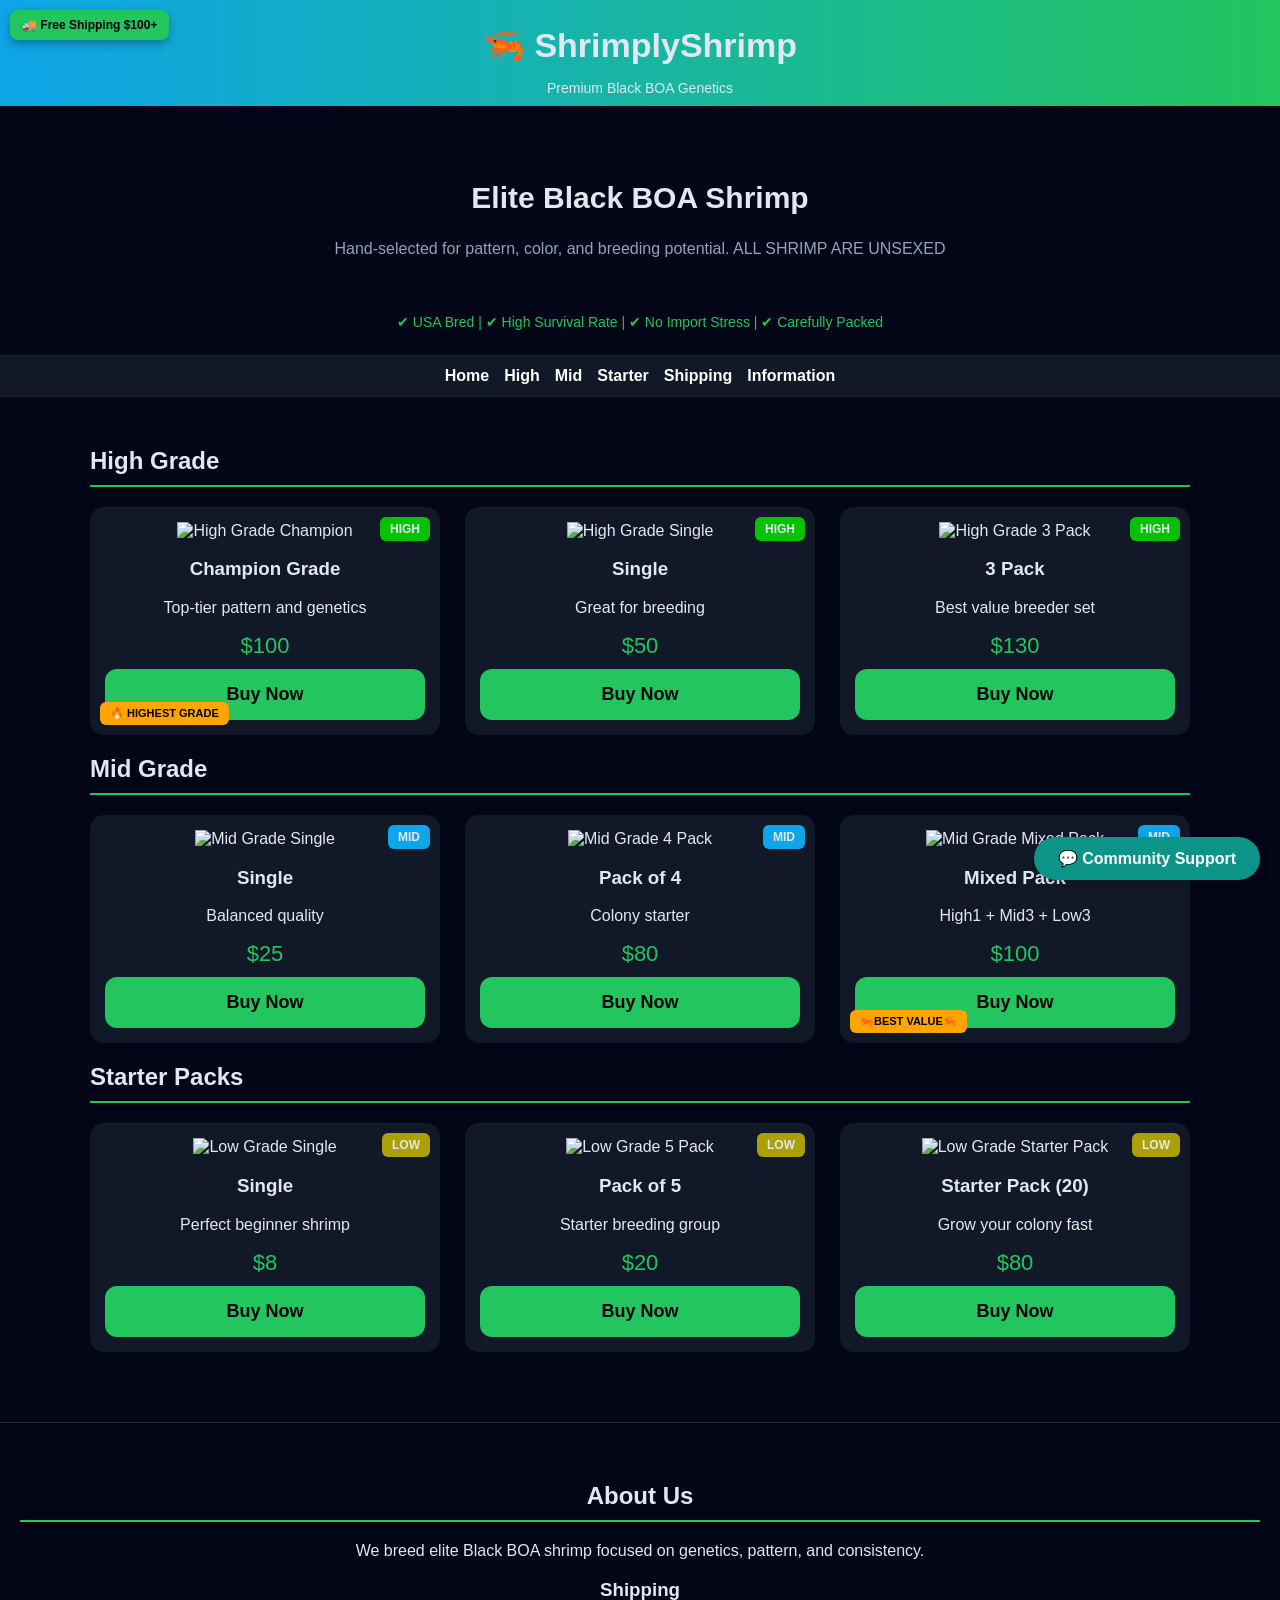
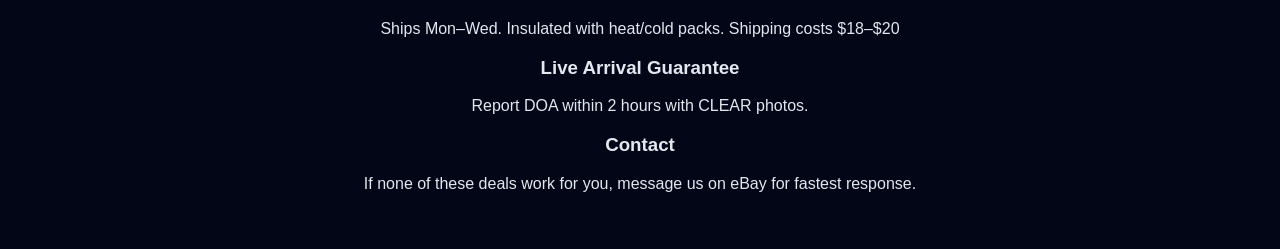
==== index.html @ f4c8abdd "Add files via upload form" ====
<!doctype html>
<html lang="en">
    <head>
        <meta charset="UTF-8" />
        <meta name="viewport" content="width=device-width, initial-scale=1.0" />
        <title>ShrimplyShrimp - Black BOA Genetics</title>
        <link rel="stylesheet" href="styles.css" />
    </head>
    <body>
        <div class="free-ship">🚚 Free Shipping $100+</div>

        <header>🦐 ShrimplyShrimp</header>
        <div class="subheader">Premium Black BOA Genetics</div>

        <section class="hero">
            <h1>Elite Black BOA Shrimp</h1>
            <p>Hand-selected for pattern, color, and breeding potential. ALL SHRIMP ARE UNSEXED</p>
        </section>

        <section class="trust">
            ✔ USA Bred | ✔ High Survival Rate | ✔ No Import Stress | ✔ Carefully Packed
        </section>

        <nav>
            <a href="/index.html" class="active">Home</a>
            <a href="#high">High</a>
            <a href="#mid">Mid</a>
            <a href="#low">Starter</a>
            <a href="#ship">Shipping</a>
            <a href="/info.html">Information</a>
        </nav>
<div class="support-widget">
  <button class="support-btn" onclick="toggleSupportForm()">
    💬 Community Support
  </button>

  <div class="support-form-container" id="supportForm">
    <div class="support-form-header">
      <h3>Contact Shrimp Support 🦐</h3>
      <button class="close-btn" onclick="toggleSupportForm()">×</button>
    </div>
    
    <form class="support-form" action="#" method="POST">
      <p class="form-intro">Have a question about parameter compatibility or a DOA claim? We're here to help!</p>
      
      <label for="name">Your Name</label>
      <input type="text" id="name" name="name" placeholder="John Doe" required>

      <label for="email">Email Address</label>
      <input type="email" id="email" name="email" placeholder="john@example.com" required>

      <label for="message">How can we help?</label>
      <textarea id="message" name="message" rows="4" placeholder="My tank parameters are..." required></textarea>

      <button type="submit" class="submit-btn">Send Message</button>
    <form class="support-form" action="theshrimplyshrimp@gmail.com" method="POST">
  </div>
</div>

<style>
  /* Root Theme Colors (Matches your policies page) */
  :root {
    --primary-color: #0d9488;
    --primary-dark: #0f766e;
    --bg-light: #f0fdfa;
    --text-main: #1f2937;
  }

  /* Widget Container - Fixes position to Bottom Right */
  .support-widget {
    position: fixed;
    bottom: 20px;
    right: 20px;
    z-index: 1000;
    font-family: -apple-system, BlinkMacSystemFont, "Segoe UI", Roboto, sans-serif;
  }

  /* Floating Button Styling */
  .support-btn {
    background-color: var(--primary-color);
    color: white;
    border: none;
    padding: 12px 24px;
    font-size: 16px;
    font-weight: 600;
    border-radius: 50px;
    cursor: pointer;
    box-shadow: 0 4px 12px rgba(0, 0, 0, 0.15);
    transition: background-color 0.2s, transform 0.2s;
    display: flex;
    align-items: center;
    gap: 8px;
  }

  .support-btn:hover {
    background-color: var(--primary-dark);
    transform: translateY(-2px);
  }

  /* Contact Form Container (Hidden by default) */
  .support-form-container {
    display: none; /* Changed to 'block' via JavaScript when clicked */
    position: absolute;
    bottom: 60px;
    right: 0;
    width: 320px;
    background: white;
    border-radius: 12px;
    box-shadow: 0 8px 24px rgba(0, 0, 0, 0.2);
    border: 1px solid #e5e7eb;
    overflow: hidden;
    animation: fadeIn 0.2s ease-out;
  }

  /* Form Header */
  .support-form-header {
    background-color: var(--primary-color);
    color: white;
    padding: 12px 16px;
    display: flex;
    justify-content: space-between;
    align-items: center;
  }

  .support-form-header h3 {
    margin: 0;
    font-size: 16px;
  }

  .close-btn {
    background: none;
    border: none;
    color: white;
    font-size: 20px;
    cursor: pointer;
    line-height: 1;
  }

  /* Form Inputs and Layout */
  .support-form {
    padding: 16px;
    display: flex;
    flex-direction: column;
  }

  .form-intro {
    font-size: 13px;
    color: #4b5563;
    margin-top: 0;
    margin-bottom: 12px;
  }

  .support-form label {
    font-size: 12px;
    font-weight: 600;
    color: var(--text-main);
    margin-bottom: 4px;
  }

  .support-form input,
  .support-form textarea {
    padding: 8px 10px;
    margin-bottom: 12px;
    border: 1px solid #d1d5db;
    border-radius: 6px;
    font-size: 14px;
    font-family: inherit;
  }

  .support-form input:focus,
  .support-form textarea:focus {
    outline: none;
    border-color: var(--primary-color);
    box-shadow: 0 0 0 2px var(--bg-light);
  }

  .submit-btn {
    background-color: var(--primary-color);
    color: white;
    border: none;
    padding: 10px;
    font-weight: 600;
    border-radius: 6px;
    cursor: pointer;
    transition: background-color 0.2s;
  }

  .submit-btn:hover {
    background-color: var(--primary-dark);
  }

  /* Smooth open animation */
  @keyframes fadeIn {
    from { opacity: 0; transform: translateY(10px); }
    to { opacity: 1; transform: translateY(0); }
  }
</style>

<script>
  // Simple JavaScript to toggle the form open and closed
  function toggleSupportForm() {
    const form = document.getElementById("supportForm");
    if (form.style.display === "block") {
      form.style.display = "none";
    } else {
      form.style.display = "block";
    }
  }
</script>
        <main class="container">
            <section>
                <h2 id="high">High Grade</h2>
                <div class="products">
                    <div class="card">
                        <div class="grade1">HIGH</div>
                        <div class="badge">🔥 HIGHEST GRADE</div>
                        <div class="img-container">
                            <img src="https://hurstvilleaquarium.com.au/cdn/shop/files/CaridinaShrimp-BoaBlackGalaxy2_1024x1024.jpg?v=1735885172" alt="High Grade Champion" />
                        </div>
                        <h3>Champion Grade</h3>
                        <p>Top-tier pattern and genetics</p>
                        <div class="price">$100</div>
                        <a class="button" href="https://www.ebay.com" target="_blank">Buy Now</a>
                    </div>

                    <div class="card">
                        <div class="grade1">HIGH</div>
                        <div class="img-container">
                            <img src="https://aussieshrimp.com.au/cdn/shop/files/VideoCapture_20230811-153355.jpg?v=1716992222" alt="High Grade Single" />
                        </div>
                        <h3>Single</h3>
                        <p>Great for breeding</p>
                        <div class="price">$50</div>
                        <a class="button" href="https://www.ebay.com" target="_blank">Buy Now</a>
                    </div>

                    <div class="card">
                        <div class="grade1">HIGH</div>
                        <div class="img-container">
                            <img src="https://aussieshrimp.com.au/cdn/shop/files/VideoCapture_20230811-153355.jpg?v=1716992222" alt="High Grade 3 Pack" />
                        </div>
                        <h3>3 Pack</h3>
                        <p>Best value breeder set</p>
                        <div class="price">$130</div>
                        <a class="button" href="https://www.ebay.com" target="_blank">Buy Now</a>
                    </div>
                </div>
            </section>

            <section>
                <h2 id="mid">Mid Grade</h2>
                <div class="products">
                    <div class="card">
                        <div class="grade">MID</div>
                        <div class="img-container">
                            <img src="https://flipaquatics.com/cdn/shop/files/Blue_BOA_Shrimp2_600x.png?v=1772026186" alt="Mid Grade Single" />
                        </div>
                        <h3>Single</h3>
                        <p>Balanced quality</p>
                        <div class="price">$25</div>
                        <a class="button" href="https://www.ebay.com" target="_blank">Buy Now</a>
                    </div>

                    <div class="card">
                        <div class="grade">MID</div>
                        <div class="img-container">
                            <img src="https://flipaquatics.com/cdn/shop/files/Blue_BOA_Shrimp2_600x.png?v=1772026186" alt="Mid Grade 4 Pack" />
                        </div>
                        <h3>Pack of 4</h3>
                        <p>Colony starter</p>
                        <div class="price">$80</div>
                        <a class="button" href="https://www.ebay.com" target="_blank">Buy Now</a>
                    </div>

                    <div class="card">
                        <div class="grade">MID</div>
                        <div class="badge">🦐BEST VALUE🦐</div>
                        <div class="img-container">
                            <img src="https://flipaquatics.com/cdn/shop/files/Blue_BOA_Shrimp2_600x.png?v=1772026186" alt="Mid Grade Mixed Pack" />
                        </div>
                        <h3>Mixed Pack</h3>
                        <p>High1 + Mid3 + Low3</p>
                        <div class="price">$100</div>
                        <a class="button" href="https://www.ebay.com" target="_blank">Buy Now</a>
                    </div>
                </div>
            </section>

            <section>
                <h2 id="low">Starter Packs</h2>
                <div class="products">
                    <div class="card">
                        <div class="grade2">LOW</div>
                        <div class="img-container">
                            <img src="https://teacherspetnw.com/cdn/shop/files/C8A994DE-5D43-42C1-8520-0D7408C441F6_1_201_a.webp?v=1756747645" alt="Low Grade Single" />
                        </div>
                        <h3>Single</h3>
                        <p>Perfect beginner shrimp</p>
                        <div class="price">$8</div>
                        <a class="button" href="https://www.ebay.com" target="_blank">Buy Now</a>
                    </div>

                    <div class="card">
                        <div class="grade2">LOW</div>
                        <div class="img-container">
                            <img src="https://teacherspetnw.com/cdn/shop/files/C8A994DE-5D43-42C1-8520-0D7408C441F6_1_201_a.webp?v=1756747645" alt="Low Grade 5 Pack" />
                        </div>
                        <h3>Pack of 5</h3>
                        <p>Starter breeding group</p>
                        <div class="price">$20</div>
                        <a class="button" href="https://www.ebay.com" target="_blank">Buy Now</a>
                    </div>

                    <div class="card">
                        <div class="grade2">LOW</div>
                        <div class="img-container">
                            <img src="https://teacherspetnw.com/cdn/shop/files/C8A994DE-5D43-42C1-8520-0D7408C441F6_1_201_a.webp?v=1756747645" alt="Low Grade Starter Pack" />
                        </div>
                        <h3>Starter Pack (20)</h3>
                        <p>Grow your colony fast</p>
                        <div class="price">$80</div>
                        <a class="button" href="https://www.ebay.com" target="_blank">Buy Now</a>
                    </div>
                </div>
            </section>
        </main>

        <footer>
            <h2 id="about">About Us</h2>
            <p>We breed elite Black BOA shrimp focused on genetics, pattern, and consistency.</p>
            <h3>Shipping</h3>
            <p>Ships Mon–Wed. Insulated with heat/cold packs. Shipping costs $18–$20</p>
            <h3>Live Arrival Guarantee</h3>
            <p>Report DOA within 2 hours with CLEAR photos.</p>
            <h3>Contact</h3>
            <p>If none of these deals work for you, message us on eBay for fastest response.</p>
        </footer>
        <script src="script.js"></script>
    </body>
</html>
---- styles.css ----
body {
  margin: 0;
  font-family: Arial, sans-serif;
  background: #020617;
  color: #e2e8f0;
}

/* HEADER */
header {
  text-align: center;
  padding: 25px;
  background: linear-gradient(90deg, #0ea5e9, #22c55e);
  font-size: 34px;
  font-weight: bold;
}

.subheader {
  text-align: center;
  font-size: 14px;
  background: linear-gradient(90deg, #0ea5e9, #22c55e);
  margin-top: -10px;
  margin-bottom: 10px;
  padding-bottom: 10px;
}

/* HERO */
.hero {
  text-align: center;
  padding: 40px 20px;
}

.hero h1 {
  font-size: 30px;
}

.hero p {
  color: #94a3b8;
}

/* TRUST BAR */
.trust {
  text-align: center;
  color: #22c55e;
  font-size: 14px;
  margin-bottom: 25px;
  padding: 0 10px;
}

/* NAV */
nav {
  display: flex;
  justify-content: center;
  flex-wrap: wrap; /* Allows nav to wrap on tiny screens */
  gap: 15px;
  background: #111827;
  padding: 12px;
}

nav a {
  color: white;
  text-decoration: none;
  font-weight: bold;
}

/* CONTAINER */
.container {
  max-width: 1100px;
  margin: auto;
  padding: 30px 15px;
}

h2 {
  border-bottom: 2px solid #22c55e;
  padding-bottom: 10px;
}

/* FLEXBOX PRODUCTS LAYOUT */
.products {
  display: flex;
  flex-wrap: wrap; /* This makes items drop to the next line */
  gap: 25px;
  justify-content: center; /* Centers the cards on the screen */
}

/* CARD */
.card {
  background: #111827;
  padding: 15px;
  border-radius: 14px;
  text-align: center;
  position: relative;
  transition: 0.3s;
  /* Flex-basis: sets the "ideal" width; flex-grow: allows it to fill space */
  flex: 1 1 300px; 
  max-width: 350px; /* Prevents cards from getting awkwardly wide on desktop */
}

.card:hover {
  transform: translateY(-6px);
  box-shadow: 0 10px 25px rgba(0,0,0,0.5);
}

/* SOLD OUT & LABELS */
.sold-out {
  position: absolute;
  top: 10px;
  left: 10px;
  z-index: 2;
  background: red;
  color: white;
  padding: 6px 10px;
  font-size: 12px;
  border-radius: 6px;
  font-weight: bold;
}

.card.sold img {
  filter: grayscale(100%);
  opacity: 0.5;
}

.img-container {
  overflow: hidden;
  border-radius: 10px;
}

.img-container img {
  width: 100%;
  height: 180px;
  object-fit: cover;
  transition: 0.4s;
}

.img-container:hover img {
  transform: scale(1.15);
}

.grade, .grade1, .grade2 {
  position: absolute;
  top: 10px;
  right: 10px;
  z-index: 2;
  padding: 5px 10px;
  font-size: 12px;
  border-radius: 6px;
  font-weight: bold;
}

.grade { background: #0ea5e9; }
.grade1 { background: #07c204; }
.grade2 { background: #aba005; }

.badge {
  position: absolute;
  bottom: 10px;
  left: 10px;
  background: orange;
  color: black;
  padding: 5px 10px;
  font-size: 11px;
  border-radius: 6px;
  font-weight: bold;
}

/* PRICE & BUTTON */
.price {
  color: #22c55e;
  font-size: 22px;
  margin: 10px 0;
}

.button {
  display: block;
  width: 100%;
  box-sizing: border-box; /* Ensures padding doesn't break width */
  padding: 15px;
  font-size: 18px;
  background: #22c55e;
  color: black;
  text-decoration: none;
  border-radius: 12px;
  font-weight: bold;
}

.button:hover {
  background: #16a34a;
}

.stock {
  color: #facc15;
  font-weight: bold;
  font-size: 14px;
}

/* SHIPPING BANNER */
.free-ship {
  position: fixed;
  top: 10px;
  left: 10px;
  z-index: 100;
  background: #22c55e;
  color: black;
  padding: 8px 12px;
  border-radius: 8px;
  font-weight: bold;
  font-size: 12px;
  box-shadow: 0 4px 10px rgba(0,0,0,0.3);
}

/* FOOTER */
footer {
  background: #020617;
  padding: 40px 20px;
  text-align: center;
  margin-top: 40px;
  border-top: 1px solid #1e293b;
}

/* MOBILE OPTIMIZATION */
@media (max-width: 600px) {
  header { font-size: 26px; }
  .free-ship { position: relative; top: 0; left: 0; text-align: center; margin: 10px; display: block; }
  .card { flex: 1 1 100%; } /* Cards take full width on small phones */
}

.faq-container {
  background-color: #151a2d;
  border-radius: 8px;
  box-shadow: 0 4px 12px rgba(0,0,0,0.1);
  padding: 30px;
  max-width: 600px;
  width: 100%;
}
.faq-item {
  border-bottom: 1px solid #e0e0e0;
}

.faq-item:last-child {
  border-bottom: none;
}

/* Style the question button */
.faq-question {
  background-color: transparent;
  border: none;
  color: #d6f5f6;
  cursor: pointer;
  padding: 20px 0;
  width: 100%;
  text-align: left;
  font-size: 1.1rem;
  font-weight: 600;
  display: flex;
  justify-content: space-between;
  align-items: center;
  transition: color 0.3s ease;
}

.faq-question:hover, 
.faq-question.active {
  color: #a4a4a4;
}

/* The plus/minus icon */
.faq-question .icon {
  font-size: 1.5rem;
  transition: transform 0.3s ease;
}

/* Rotate the plus to look like an 'x' when active */
.faq-question.active .icon {
  transform: rotate(45deg);
}

/* Hide the answer by default and prep the animation */
.faq-answer {
  max-height: 0;
  overflow: hidden;
  transition: max-height 0.3s ease-out;
}

.faq-answer p {
  margin: 0;
  padding-bottom: 20px;
  color: #ffffff;
  line-height: 1.6;
}

/* ========================================================
   NEW ADDITIONS FOR INFO.HTML
   ======================================================== */

/* General content blocks to match main page cards */
.info-section {
  background: #111827;
  padding: 30px;
  border-radius: 14px;
  margin-bottom: 30px;
  box-shadow: 0 4px 12px rgba(0,0,0,0.2);
}

.info-section p {
  line-height: 1.7;
  color: #94a3b8;
  margin-bottom: 15px;
}

/* Styling the 'What We Offer' list cleanly */
.offers-list {
  list-style: none;
  padding: 0;
  margin: 0;
}

.offers-list li {
  padding: 12px 0;
  border-bottom: 1px solid #1e293b;
  display: flex;
  align-items: center;
  gap: 12px;
  color: #e2e8f0;
}

.offers-list li:last-child {
  border-bottom: none;
}

.check-icon {
  color: #22c55e;
  font-size: 18px;
}

/* The Water Parameters Grid */
.params-grid {
  display: grid;
  grid-template-columns: repeat(auto-fit, minmax(130px, 1fr));
  gap: 15px;
  margin-top: 20px;
}

.param-card {
  background: #1e293b;
  padding: 20px;
  border-radius: 10px;
  text-align: center;
  border: 1px solid #334155;
  transition: transform 0.3s;
  color: #e2e8f0;
}

.param-card:hover {
  transform: translateY(-4px);
  box-shadow: 0 6px 15px rgba(0,0,0,0.3);
}

.param-card strong {
  display: block;
  color: #0ea5e9;
  font-size: 18px;
  margin-bottom: 8px;
}

/* Centers the FAQ section without breaking your existing .faq-container constraints */
.faq-wrapper {
  display: flex;
  justify-content: center;
  margin-top: 40px;
  width: 100%;
}
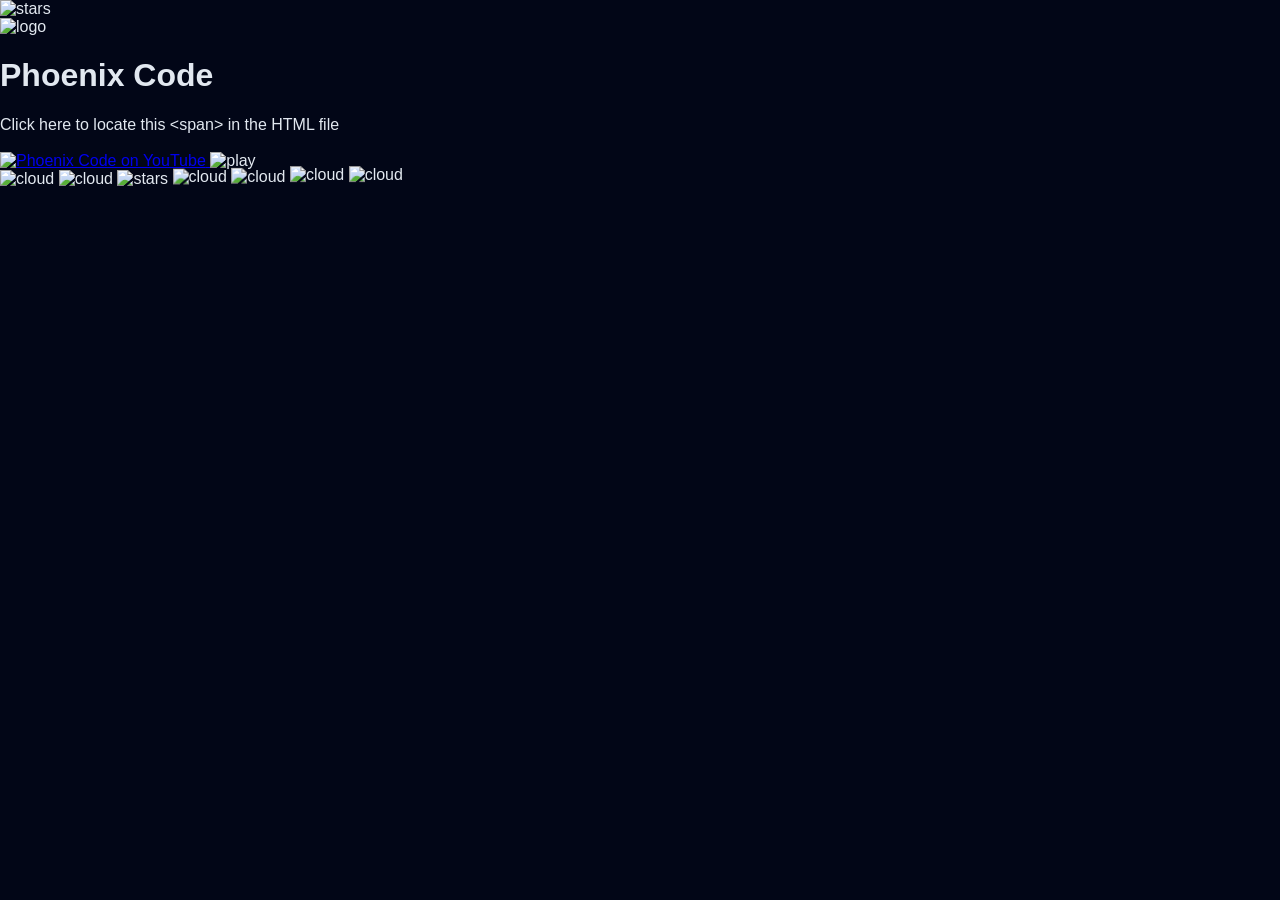
==== commit 29b9fdb1: "Add files via upload forms" ====
--- a/index.html
+++ b/index.html
@@ -1,340 +1,72 @@
 <!doctype html>
 <html lang="en">
     <head>
-        <meta charset="UTF-8" />
-        <meta name="viewport" content="width=device-width, initial-scale=1.0" />
-        <title>ShrimplyShrimp - Black BOA Genetics</title>
+        <meta charset="utf-8" />
+        <title>Phoenix editor</title>
         <link rel="stylesheet" href="styles.css" />
+        <script src="script.js"></script>
     </head>
-    <body>
-        <div class="free-ship">🚚 Free Shipping $100+</div>
 
-        <header>🦐 ShrimplyShrimp</header>
-        <div class="subheader">Premium Black BOA Genetics</div>
-
-        <section class="hero">
-            <h1>Elite Black BOA Shrimp</h1>
-            <p>Hand-selected for pattern, color, and breeding potential. ALL SHRIMP ARE UNSEXED</p>
-        </section>
-
-        <section class="trust">
-            ✔ USA Bred | ✔ High Survival Rate | ✔ No Import Stress | ✔ Carefully Packed
-        </section>
-
-        <nav>
-            <a href="/index.html" class="active">Home</a>
-            <a href="#high">High</a>
-            <a href="#mid">Mid</a>
-            <a href="#low">Starter</a>
-            <a href="#ship">Shipping</a>
-            <a href="/info.html">Information</a>
-        </nav>
-<div class="support-widget">
-  <button class="support-btn" onclick="toggleSupportForm()">
-    💬 Community Support
-  </button>
-
-  <div class="support-form-container" id="supportForm">
-    <div class="support-form-header">
-      <h3>Contact Shrimp Support 🦐</h3>
-      <button class="close-btn" onclick="toggleSupportForm()">×</button>
-    </div>
-    
-    <form class="support-form" action="#" method="POST">
-      <p class="form-intro">Have a question about parameter compatibility or a DOA claim? We're here to help!</p>
-      
-      <label for="name">Your Name</label>
-      <input type="text" id="name" name="name" placeholder="John Doe" required>
-
-      <label for="email">Email Address</label>
-      <input type="email" id="email" name="email" placeholder="john@example.com" required>
-
-      <label for="message">How can we help?</label>
-      <textarea id="message" name="message" rows="4" placeholder="My tank parameters are..." required></textarea>
-
-      <button type="submit" class="submit-btn">Send Message</button>
-    <form class="support-form" action="theshrimplyshrimp@gmail.com" method="POST">
-  </div>
-</div>
-
-<style>
-  /* Root Theme Colors (Matches your policies page) */
-  :root {
-    --primary-color: #0d9488;
-    --primary-dark: #0f766e;
-    --bg-light: #f0fdfa;
-    --text-main: #1f2937;
-  }
-
-  /* Widget Container - Fixes position to Bottom Right */
-  .support-widget {
-    position: fixed;
-    bottom: 20px;
-    right: 20px;
-    z-index: 1000;
-    font-family: -apple-system, BlinkMacSystemFont, "Segoe UI", Roboto, sans-serif;
-  }
-
-  /* Floating Button Styling */
-  .support-btn {
-    background-color: var(--primary-color);
-    color: white;
-    border: none;
-    padding: 12px 24px;
-    font-size: 16px;
-    font-weight: 600;
-    border-radius: 50px;
-    cursor: pointer;
-    box-shadow: 0 4px 12px rgba(0, 0, 0, 0.15);
-    transition: background-color 0.2s, transform 0.2s;
-    display: flex;
-    align-items: center;
-    gap: 8px;
-  }
-
-  .support-btn:hover {
-    background-color: var(--primary-dark);
-    transform: translateY(-2px);
-  }
-
-  /* Contact Form Container (Hidden by default) */
-  .support-form-container {
-    display: none; /* Changed to 'block' via JavaScript when clicked */
-    position: absolute;
-    bottom: 60px;
-    right: 0;
-    width: 320px;
-    background: white;
-    border-radius: 12px;
-    box-shadow: 0 8px 24px rgba(0, 0, 0, 0.2);
-    border: 1px solid #e5e7eb;
-    overflow: hidden;
-    animation: fadeIn 0.2s ease-out;
-  }
-
-  /* Form Header */
-  .support-form-header {
-    background-color: var(--primary-color);
-    color: white;
-    padding: 12px 16px;
-    display: flex;
-    justify-content: space-between;
-    align-items: center;
-  }
-
-  .support-form-header h3 {
-    margin: 0;
-    font-size: 16px;
-  }
-
-  .close-btn {
-    background: none;
-    border: none;
-    color: white;
-    font-size: 20px;
-    cursor: pointer;
-    line-height: 1;
-  }
-
-  /* Form Inputs and Layout */
-  .support-form {
-    padding: 16px;
-    display: flex;
-    flex-direction: column;
-  }
-
-  .form-intro {
-    font-size: 13px;
-    color: #4b5563;
-    margin-top: 0;
-    margin-bottom: 12px;
-  }
-
-  .support-form label {
-    font-size: 12px;
-    font-weight: 600;
-    color: var(--text-main);
-    margin-bottom: 4px;
-  }
-
-  .support-form input,
-  .support-form textarea {
-    padding: 8px 10px;
-    margin-bottom: 12px;
-    border: 1px solid #d1d5db;
-    border-radius: 6px;
-    font-size: 14px;
-    font-family: inherit;
-  }
-
-  .support-form input:focus,
-  .support-form textarea:focus {
-    outline: none;
-    border-color: var(--primary-color);
-    box-shadow: 0 0 0 2px var(--bg-light);
-  }
-
-  .submit-btn {
-    background-color: var(--primary-color);
-    color: white;
-    border: none;
-    padding: 10px;
-    font-weight: 600;
-    border-radius: 6px;
-    cursor: pointer;
-    transition: background-color 0.2s;
-  }
-
-  .submit-btn:hover {
-    background-color: var(--primary-dark);
-  }
-
-  /* Smooth open animation */
-  @keyframes fadeIn {
-    from { opacity: 0; transform: translateY(10px); }
-    to { opacity: 1; transform: translateY(0); }
-  }
-</style>
-
-<script>
-  // Simple JavaScript to toggle the form open and closed
-  function toggleSupportForm() {
-    const form = document.getElementById("supportForm");
-    if (form.style.display === "block") {
-      form.style.display = "none";
-    } else {
-      form.style.display = "block";
-    }
-  }
-</script>
-        <main class="container">
-            <section>
-                <h2 id="high">High Grade</h2>
-                <div class="products">
-                    <div class="card">
-                        <div class="grade1">HIGH</div>
-                        <div class="badge">🔥 HIGHEST GRADE</div>
-                        <div class="img-container">
-                            <img src="https://hurstvilleaquarium.com.au/cdn/shop/files/CaridinaShrimp-BoaBlackGalaxy2_1024x1024.jpg?v=1735885172" alt="High Grade Champion" />
-                        </div>
-                        <h3>Champion Grade</h3>
-                        <p>Top-tier pattern and genetics</p>
-                        <div class="price">$100</div>
-                        <a class="button" href="https://www.ebay.com" target="_blank">Buy Now</a>
-                    </div>
-
-                    <div class="card">
-                        <div class="grade1">HIGH</div>
-                        <div class="img-container">
-                            <img src="https://aussieshrimp.com.au/cdn/shop/files/VideoCapture_20230811-153355.jpg?v=1716992222" alt="High Grade Single" />
-                        </div>
-                        <h3>Single</h3>
-                        <p>Great for breeding</p>
-                        <div class="price">$50</div>
-                        <a class="button" href="https://www.ebay.com" target="_blank">Buy Now</a>
-                    </div>
-
-                    <div class="card">
-                        <div class="grade1">HIGH</div>
-                        <div class="img-container">
-                            <img src="https://aussieshrimp.com.au/cdn/shop/files/VideoCapture_20230811-153355.jpg?v=1716992222" alt="High Grade 3 Pack" />
-                        </div>
-                        <h3>3 Pack</h3>
-                        <p>Best value breeder set</p>
-                        <div class="price">$130</div>
-                        <a class="button" href="https://www.ebay.com" target="_blank">Buy Now</a>
-                    </div>
-                </div>
-            </section>
-
-            <section>
-                <h2 id="mid">Mid Grade</h2>
-                <div class="products">
-                    <div class="card">
-                        <div class="grade">MID</div>
-                        <div class="img-container">
-                            <img src="https://flipaquatics.com/cdn/shop/files/Blue_BOA_Shrimp2_600x.png?v=1772026186" alt="Mid Grade Single" />
-                        </div>
-                        <h3>Single</h3>
-                        <p>Balanced quality</p>
-                        <div class="price">$25</div>
-                        <a class="button" href="https://www.ebay.com" target="_blank">Buy Now</a>
-                    </div>
-
-                    <div class="card">
-                        <div class="grade">MID</div>
-                        <div class="img-container">
-                            <img src="https://flipaquatics.com/cdn/shop/files/Blue_BOA_Shrimp2_600x.png?v=1772026186" alt="Mid Grade 4 Pack" />
-                        </div>
-                        <h3>Pack of 4</h3>
-                        <p>Colony starter</p>
-                        <div class="price">$80</div>
-                        <a class="button" href="https://www.ebay.com" target="_blank">Buy Now</a>
-                    </div>
-
-                    <div class="card">
-                        <div class="grade">MID</div>
-                        <div class="badge">🦐BEST VALUE🦐</div>
-                        <div class="img-container">
-                            <img src="https://flipaquatics.com/cdn/shop/files/Blue_BOA_Shrimp2_600x.png?v=1772026186" alt="Mid Grade Mixed Pack" />
-                        </div>
-                        <h3>Mixed Pack</h3>
-                        <p>High1 + Mid3 + Low3</p>
-                        <div class="price">$100</div>
-                        <a class="button" href="https://www.ebay.com" target="_blank">Buy Now</a>
-                    </div>
-                </div>
-            </section>
-
-            <section>
-                <h2 id="low">Starter Packs</h2>
-                <div class="products">
-                    <div class="card">
-                        <div class="grade2">LOW</div>
-                        <div class="img-container">
-                            <img src="https://teacherspetnw.com/cdn/shop/files/C8A994DE-5D43-42C1-8520-0D7408C441F6_1_201_a.webp?v=1756747645" alt="Low Grade Single" />
-                        </div>
-                        <h3>Single</h3>
-                        <p>Perfect beginner shrimp</p>
-                        <div class="price">$8</div>
-                        <a class="button" href="https://www.ebay.com" target="_blank">Buy Now</a>
-                    </div>
-
-                    <div class="card">
-                        <div class="grade2">LOW</div>
-                        <div class="img-container">
-                            <img src="https://teacherspetnw.com/cdn/shop/files/C8A994DE-5D43-42C1-8520-0D7408C441F6_1_201_a.webp?v=1756747645" alt="Low Grade 5 Pack" />
-                        </div>
-                        <h3>Pack of 5</h3>
-                        <p>Starter breeding group</p>
-                        <div class="price">$20</div>
-                        <a class="button" href="https://www.ebay.com" target="_blank">Buy Now</a>
-                    </div>
-
-                    <div class="card">
-                        <div class="grade2">LOW</div>
-                        <div class="img-container">
-                            <img src="https://teacherspetnw.com/cdn/shop/files/C8A994DE-5D43-42C1-8520-0D7408C441F6_1_201_a.webp?v=1756747645" alt="Low Grade Starter Pack" />
-                        </div>
-                        <h3>Starter Pack (20)</h3>
-                        <p>Grow your colony fast</p>
-                        <div class="price">$80</div>
-                        <a class="button" href="https://www.ebay.com" target="_blank">Buy Now</a>
-                    </div>
-                </div>
-            </section>
-        </main>
-
-        <footer>
-            <h2 id="about">About Us</h2>
-            <p>We breed elite Black BOA shrimp focused on genetics, pattern, and consistency.</p>
-            <h3>Shipping</h3>
-            <p>Ships Mon–Wed. Insulated with heat/cold packs. Shipping costs $18–$20</p>
-            <h3>Live Arrival Guarantee</h3>
-            <p>Report DOA within 2 hours with CLEAR photos.</p>
-            <h3>Contact</h3>
-            <p>If none of these deals work for you, message us on eBay for fastest response.</p>
-        </footer>
-        <script src="script.js"></script>
+    <body onload="onPageLoaded()">
+        <img id="starsLeft" alt="stars" src="images/stars-left.svg" />
+        <div id="mainDiv">
+            <img id="logo" alt="logo" src="images/phoenix-logo.svg" />
+            <div id="MainText">
+                <h1>Phoenix Code</h1>
+                <span>Click here to locate this &lt;span&gt; in the HTML file<br /></span><br />
+            </div>
+            <div class="video-container">
+                <a
+                    href="https://www.youtube.com/@phoenixcodeeditor3764"
+                    target="_blank"
+                    title="Phoenix YouTube Channel"
+                    class="phcode-no-lp-edit">
+                    <img
+                        src="images/youtube_video.png"
+                        alt="Phoenix Code on YouTube"
+                        title="Phoenix Code on YouTube"
+                        style="max-width: 320px" />
+                </a>
+                <img src="images/play.svg" class="play-button phcode-no-lp-edit" style="width: 64px;" alt="play">
+            </div>
+        </div>
+        <img id="cloudLeftTop" alt="cloud" src="images/vector-top-left.png" />
+        <img id="cloudBottomRight" alt="cloud" src="images/vector-bottom-right.png" />
+        <img id="starsRight" alt="stars" src="images/stars-right.svg" />
+        <img
+            class="clouds"
+            alt="cloud"
+            style="z-index: 3; transform: translate(0px, -1.55909px)"
+            src="images/cloud1.svg" />
+        <img
+            class="clouds"
+            alt="cloud"
+            style="z-index: 6; transform: translate(0px, -2.33863px)"
+            src="images/cloud2.svg" />
+        <img
+            class="clouds"
+            alt="cloud"
+            style="z-index: 5; transform: translate(0px, -3.89772px)"
+            src="images/cloud3.svg" />
+        <img
+            class="clouds"
+            alt="cloud"
+            style="z-index: 6; transform: translate(0px, -3.89772px)"
+            src="images/cloud4.svg" />
+        <div class="night">
+            <div class="shooting_star">
+                <div class="shooting_star" />
+            </div>
+        </div>
+        <div class="night">
+            <div class="shooting_star">
+                <div class="shooting_star" />
+            </div>
+        </div>
+        <div class="night">
+            <div class="shooting_star">
+                <div class="shooting_star" />
+            </div>
+        </div>
     </body>
-</html>+</html>
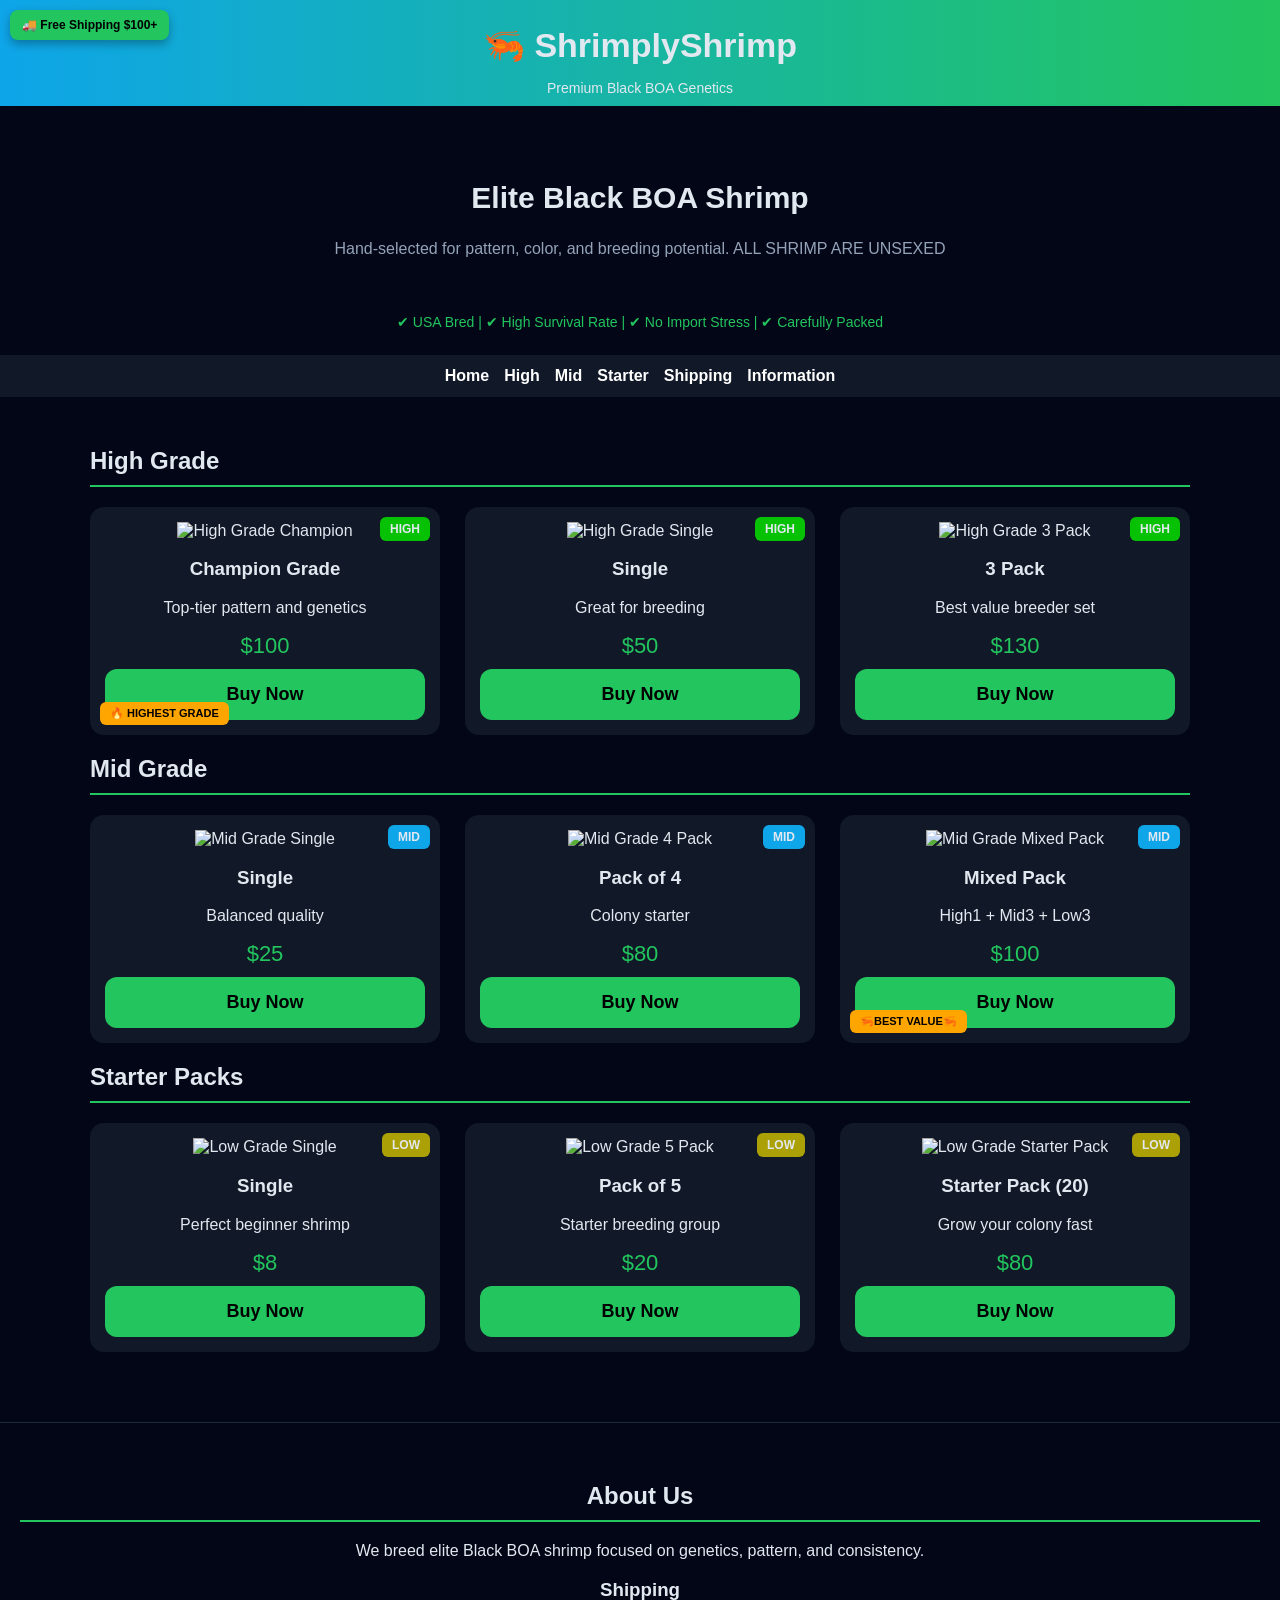
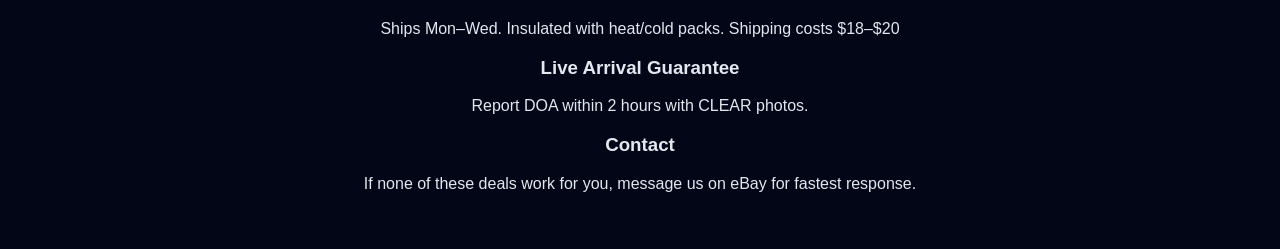
==== commit 9169fd2f: "Add files via upload" ====
--- a/index.html
+++ b/index.html
@@ -1,72 +1,165 @@
 <!doctype html>
 <html lang="en">
     <head>
-        <meta charset="utf-8" />
-        <title>Phoenix editor</title>
+        <meta charset="UTF-8" />
+        <meta name="viewport" content="width=device-width, initial-scale=1.0" />
+        <title>ShrimplyShrimp - Black BOA Genetics</title>
         <link rel="stylesheet" href="styles.css" />
+    </head>
+    <body>
+        <div class="free-ship">🚚 Free Shipping $100+</div>
+
+        <header>🦐 ShrimplyShrimp</header>
+        <div class="subheader">Premium Black BOA Genetics</div>
+
+        <section class="hero">
+            <h1>Elite Black BOA Shrimp</h1>
+            <p>Hand-selected for pattern, color, and breeding potential. ALL SHRIMP ARE UNSEXED</p>
+        </section>
+
+        <section class="trust">
+            ✔ USA Bred | ✔ High Survival Rate | ✔ No Import Stress | ✔ Carefully Packed
+        </section>
+
+        <nav>
+            <a href="/index.html" class="active">Home</a>
+            <a href="#high">High</a>
+            <a href="#mid">Mid</a>
+            <a href="#low">Starter</a>
+            <a href="/shipping.html">Shipping</a>
+            <a href="/info.html">Information</a>
+        </nav>
+
+
+</script>
+        <main class="container">
+            <section>
+                <h2 id="high">High Grade</h2>
+                <div class="products">
+                    <div class="card">
+                        <div class="grade1">HIGH</div>
+                        <div class="badge">🔥 HIGHEST GRADE</div>
+                        <div class="img-container">
+                            <img src="https://hurstvilleaquarium.com.au/cdn/shop/files/CaridinaShrimp-BoaBlackGalaxy2_1024x1024.jpg?v=1735885172" alt="High Grade Champion" />
+                        </div>
+                        <h3>Champion Grade</h3>
+                        <p>Top-tier pattern and genetics</p>
+                        <div class="price">$100</div>
+                        <a class="button" href="https://www.ebay.com" target="_blank">Buy Now</a>
+                    </div>
+
+                    <div class="card">
+                        <div class="grade1">HIGH</div>
+                        <div class="img-container">
+                            <img src="https://aussieshrimp.com.au/cdn/shop/files/VideoCapture_20230811-153355.jpg?v=1716992222" alt="High Grade Single" />
+                        </div>
+                        <h3>Single</h3>
+                        <p>Great for breeding</p>
+                        <div class="price">$50</div>
+                        <a class="button" href="https://www.ebay.com" target="_blank">Buy Now</a>
+                    </div>
+
+                    <div class="card">
+                        <div class="grade1">HIGH</div>
+                        <div class="img-container">
+                            <img src="https://aussieshrimp.com.au/cdn/shop/files/VideoCapture_20230811-153355.jpg?v=1716992222" alt="High Grade 3 Pack" />
+                        </div>
+                        <h3>3 Pack</h3>
+                        <p>Best value breeder set</p>
+                        <div class="price">$130</div>
+                        <a class="button" href="https://www.ebay.com" target="_blank">Buy Now</a>
+                    </div>
+                </div>
+            </section>
+
+            <section>
+                <h2 id="mid">Mid Grade</h2>
+                <div class="products">
+                    <div class="card">
+                        <div class="grade">MID</div>
+                        <div class="img-container">
+                            <img src="https://flipaquatics.com/cdn/shop/files/Blue_BOA_Shrimp2_600x.png?v=1772026186" alt="Mid Grade Single" />
+                        </div>
+                        <h3>Single</h3>
+                        <p>Balanced quality</p>
+                        <div class="price">$25</div>
+                        <a class="button" href="https://www.ebay.com" target="_blank">Buy Now</a>
+                    </div>
+
+                    <div class="card">
+                        <div class="grade">MID</div>
+                        <div class="img-container">
+                            <img src="https://flipaquatics.com/cdn/shop/files/Blue_BOA_Shrimp2_600x.png?v=1772026186" alt="Mid Grade 4 Pack" />
+                        </div>
+                        <h3>Pack of 4</h3>
+                        <p>Colony starter</p>
+                        <div class="price">$80</div>
+                        <a class="button" href="https://www.ebay.com" target="_blank">Buy Now</a>
+                    </div>
+
+                    <div class="card">
+                        <div class="grade">MID</div>
+                        <div class="badge">🦐BEST VALUE🦐</div>
+                        <div class="img-container">
+                            <img src="https://flipaquatics.com/cdn/shop/files/Blue_BOA_Shrimp2_600x.png?v=1772026186" alt="Mid Grade Mixed Pack" />
+                        </div>
+                        <h3>Mixed Pack</h3>
+                        <p>High1 + Mid3 + Low3</p>
+                        <div class="price">$100</div>
+                        <a class="button" href="https://www.ebay.com" target="_blank">Buy Now</a>
+                    </div>
+                </div>
+            </section>
+
+            <section>
+                <h2 id="low">Starter Packs</h2>
+                <div class="products">
+                    <div class="card">
+                        <div class="grade2">LOW</div>
+                        <div class="img-container">
+                            <img src="https://teacherspetnw.com/cdn/shop/files/C8A994DE-5D43-42C1-8520-0D7408C441F6_1_201_a.webp?v=1756747645" alt="Low Grade Single" />
+                        </div>
+                        <h3>Single</h3>
+                        <p>Perfect beginner shrimp</p>
+                        <div class="price">$8</div>
+                        <a class="button" href="https://www.ebay.com" target="_blank">Buy Now</a>
+                    </div>
+
+                    <div class="card">
+                        <div class="grade2">LOW</div>
+                        <div class="img-container">
+                            <img src="https://teacherspetnw.com/cdn/shop/files/C8A994DE-5D43-42C1-8520-0D7408C441F6_1_201_a.webp?v=1756747645" alt="Low Grade 5 Pack" />
+                        </div>
+                        <h3>Pack of 5</h3>
+                        <p>Starter breeding group</p>
+                        <div class="price">$20</div>
+                        <a class="button" href="https://www.ebay.com" target="_blank">Buy Now</a>
+                    </div>
+
+                    <div class="card">
+                        <div class="grade2">LOW</div>
+                        <div class="img-container">
+                            <img src="https://teacherspetnw.com/cdn/shop/files/C8A994DE-5D43-42C1-8520-0D7408C441F6_1_201_a.webp?v=1756747645" alt="Low Grade Starter Pack" />
+                        </div>
+                        <h3>Starter Pack (20)</h3>
+                        <p>Grow your colony fast</p>
+                        <div class="price">$80</div>
+                        <a class="button" href="https://www.ebay.com" target="_blank">Buy Now</a>
+                    </div>
+                </div>
+            </section>
+        </main>
+
+        <footer>
+            <h2 id="about">About Us</h2>
+            <p>We breed elite Black BOA shrimp focused on genetics, pattern, and consistency.</p>
+            <h3>Shipping</h3>
+            <p>Ships Mon–Wed. Insulated with heat/cold packs. Shipping costs $18–$20</p>
+            <h3>Live Arrival Guarantee</h3>
+            <p>Report DOA within 2 hours with CLEAR photos.</p>
+            <h3>Contact</h3>
+            <p>If none of these deals work for you, message us on eBay for fastest response.</p>
+        </footer>
         <script src="script.js"></script>
-    </head>
-
-    <body onload="onPageLoaded()">
-        <img id="starsLeft" alt="stars" src="images/stars-left.svg" />
-        <div id="mainDiv">
-            <img id="logo" alt="logo" src="images/phoenix-logo.svg" />
-            <div id="MainText">
-                <h1>Phoenix Code</h1>
-                <span>Click here to locate this &lt;span&gt; in the HTML file<br /></span><br />
-            </div>
-            <div class="video-container">
-                <a
-                    href="https://www.youtube.com/@phoenixcodeeditor3764"
-                    target="_blank"
-                    title="Phoenix YouTube Channel"
-                    class="phcode-no-lp-edit">
-                    <img
-                        src="images/youtube_video.png"
-                        alt="Phoenix Code on YouTube"
-                        title="Phoenix Code on YouTube"
-                        style="max-width: 320px" />
-                </a>
-                <img src="images/play.svg" class="play-button phcode-no-lp-edit" style="width: 64px;" alt="play">
-            </div>
-        </div>
-        <img id="cloudLeftTop" alt="cloud" src="images/vector-top-left.png" />
-        <img id="cloudBottomRight" alt="cloud" src="images/vector-bottom-right.png" />
-        <img id="starsRight" alt="stars" src="images/stars-right.svg" />
-        <img
-            class="clouds"
-            alt="cloud"
-            style="z-index: 3; transform: translate(0px, -1.55909px)"
-            src="images/cloud1.svg" />
-        <img
-            class="clouds"
-            alt="cloud"
-            style="z-index: 6; transform: translate(0px, -2.33863px)"
-            src="images/cloud2.svg" />
-        <img
-            class="clouds"
-            alt="cloud"
-            style="z-index: 5; transform: translate(0px, -3.89772px)"
-            src="images/cloud3.svg" />
-        <img
-            class="clouds"
-            alt="cloud"
-            style="z-index: 6; transform: translate(0px, -3.89772px)"
-            src="images/cloud4.svg" />
-        <div class="night">
-            <div class="shooting_star">
-                <div class="shooting_star" />
-            </div>
-        </div>
-        <div class="night">
-            <div class="shooting_star">
-                <div class="shooting_star" />
-            </div>
-        </div>
-        <div class="night">
-            <div class="shooting_star">
-                <div class="shooting_star" />
-            </div>
-        </div>
     </body>
-</html>
+</html>
--- a/styles.css
+++ b/styles.css
@@ -366,4 +366,61 @@
   justify-content: center;
   margin-top: 40px;
   width: 100%;
-}+}
+/* shipping*/
+.step-list {
+      counter-reset: step-counter;
+      list-style: none;
+      padding-left: 0;
+    }
+
+    .step-list li {
+      position: relative;
+      padding-left: 3.5rem;
+      margin-bottom: 1.5rem;
+      color: #e2e8f0;
+    }
+
+    .step-list li::before {
+      counter-increment: step-counter;
+      content: counter(step-counter);
+      position: absolute;
+      left: 0;
+      top: -4px;
+      width: 2.2rem;
+      height: 2.2rem;
+      background-color: #020617; /* matches body bg */
+      color: #22c55e; /* matches accent green */
+      font-weight: bold;
+      border-radius: 50%;
+      display: flex;
+      align-items: center;
+      justify-content: center;
+      border: 2px solid #22c55e;
+    }
+
+    .alert-box {
+      background-color: #1e293b;
+      border-left: 4px solid #facc15; /* yellow alert */
+      padding: 1.2rem;
+      margin: 1.5rem 0;
+      border-radius: 0 8px 8px 0;
+      color: #e2e8f0;
+      box-shadow: 0 4px 10px rgba(0,0,0,0.2);
+    }
+
+    .alert-box strong {
+      color: #facc15;
+    }
+
+    .grid-2 {
+      display: grid;
+      grid-template-columns: 1fr;
+      gap: 1.5rem;
+    }
+
+    @media (min-width: 600px) {
+      .grid-2 {
+        grid-template-columns: 1fr 1fr;
+      }
+    }
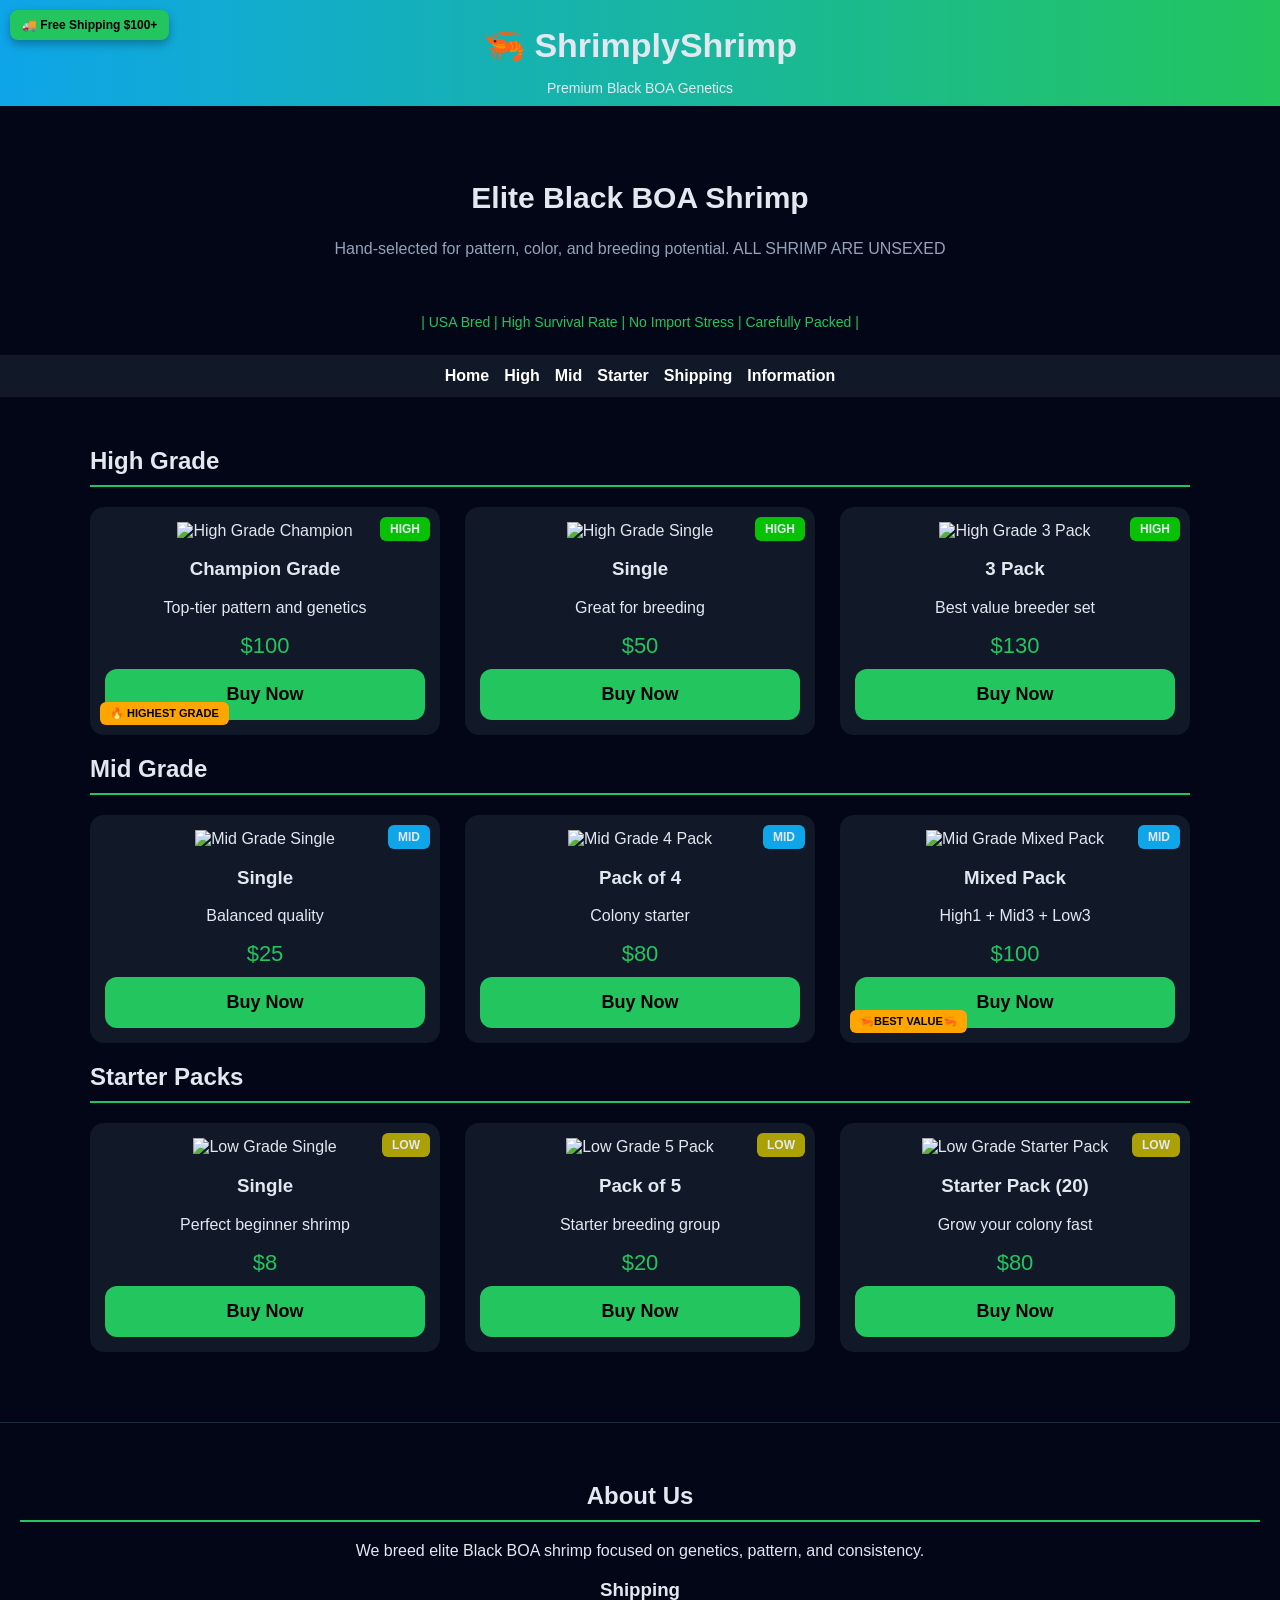
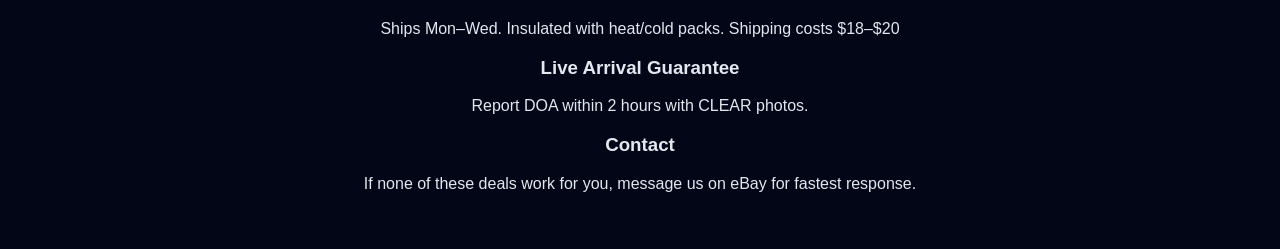
==== commit b8548eb5: "Add files via upload" ====
--- a/index.html
+++ b/index.html
@@ -1,6 +1,17 @@
 <!doctype html>
 <html lang="en">
     <head>
+        <!-- Google tag (gtag.js) -->
+        <script async src="https://www.googletagmanager.com/gtag/js?id=G-XXYC066G9Q"></script>
+        <script>
+            window.dataLayer = window.dataLayer || [];
+            function gtag() {
+                dataLayer.push(arguments);
+            }
+            gtag("js", new Date());
+
+            gtag("config", "G-XXYC066G9Q");
+        </script>
         <meta charset="UTF-8" />
         <meta name="viewport" content="width=device-width, initial-scale=1.0" />
         <title>ShrimplyShrimp - Black BOA Genetics</title>
@@ -17,9 +28,7 @@
             <p>Hand-selected for pattern, color, and breeding potential. ALL SHRIMP ARE UNSEXED</p>
         </section>
 
-        <section class="trust">
-            ✔ USA Bred | ✔ High Survival Rate | ✔ No Import Stress | ✔ Carefully Packed
-        </section>
+        <section class="trust">| USA Bred | High Survival Rate | No Import Stress | Carefully Packed |</section>
 
         <nav>
             <a href="/index.html" class="active">Home</a>
@@ -30,8 +39,6 @@
             <a href="/info.html">Information</a>
         </nav>
 
-
-</script>
         <main class="container">
             <section>
                 <h2 id="high">High Grade</h2>
@@ -40,7 +47,9 @@
                         <div class="grade1">HIGH</div>
                         <div class="badge">🔥 HIGHEST GRADE</div>
                         <div class="img-container">
-                            <img src="https://hurstvilleaquarium.com.au/cdn/shop/files/CaridinaShrimp-BoaBlackGalaxy2_1024x1024.jpg?v=1735885172" alt="High Grade Champion" />
+                            <img
+                                src="https://hurstvilleaquarium.com.au/cdn/shop/files/CaridinaShrimp-BoaBlackGalaxy2_1024x1024.jpg?v=1735885172"
+                                alt="High Grade Champion" />
                         </div>
                         <h3>Champion Grade</h3>
                         <p>Top-tier pattern and genetics</p>
@@ -51,7 +60,9 @@
                     <div class="card">
                         <div class="grade1">HIGH</div>
                         <div class="img-container">
-                            <img src="https://aussieshrimp.com.au/cdn/shop/files/VideoCapture_20230811-153355.jpg?v=1716992222" alt="High Grade Single" />
+                            <img
+                                src="https://aussieshrimp.com.au/cdn/shop/files/VideoCapture_20230811-153355.jpg?v=1716992222"
+                                alt="High Grade Single" />
                         </div>
                         <h3>Single</h3>
                         <p>Great for breeding</p>
@@ -62,7 +73,9 @@
                     <div class="card">
                         <div class="grade1">HIGH</div>
                         <div class="img-container">
-                            <img src="https://aussieshrimp.com.au/cdn/shop/files/VideoCapture_20230811-153355.jpg?v=1716992222" alt="High Grade 3 Pack" />
+                            <img
+                                src="https://aussieshrimp.com.au/cdn/shop/files/VideoCapture_20230811-153355.jpg?v=1716992222"
+                                alt="High Grade 3 Pack" />
                         </div>
                         <h3>3 Pack</h3>
                         <p>Best value breeder set</p>
@@ -78,7 +91,9 @@
                     <div class="card">
                         <div class="grade">MID</div>
                         <div class="img-container">
-                            <img src="https://flipaquatics.com/cdn/shop/files/Blue_BOA_Shrimp2_600x.png?v=1772026186" alt="Mid Grade Single" />
+                            <img
+                                src="https://flipaquatics.com/cdn/shop/files/Blue_BOA_Shrimp2_600x.png?v=1772026186"
+                                alt="Mid Grade Single" />
                         </div>
                         <h3>Single</h3>
                         <p>Balanced quality</p>
@@ -89,7 +104,9 @@
                     <div class="card">
                         <div class="grade">MID</div>
                         <div class="img-container">
-                            <img src="https://flipaquatics.com/cdn/shop/files/Blue_BOA_Shrimp2_600x.png?v=1772026186" alt="Mid Grade 4 Pack" />
+                            <img
+                                src="https://flipaquatics.com/cdn/shop/files/Blue_BOA_Shrimp2_600x.png?v=1772026186"
+                                alt="Mid Grade 4 Pack" />
                         </div>
                         <h3>Pack of 4</h3>
                         <p>Colony starter</p>
@@ -101,7 +118,9 @@
                         <div class="grade">MID</div>
                         <div class="badge">🦐BEST VALUE🦐</div>
                         <div class="img-container">
-                            <img src="https://flipaquatics.com/cdn/shop/files/Blue_BOA_Shrimp2_600x.png?v=1772026186" alt="Mid Grade Mixed Pack" />
+                            <img
+                                src="https://flipaquatics.com/cdn/shop/files/Blue_BOA_Shrimp2_600x.png?v=1772026186"
+                                alt="Mid Grade Mixed Pack" />
                         </div>
                         <h3>Mixed Pack</h3>
                         <p>High1 + Mid3 + Low3</p>
@@ -117,7 +136,9 @@
                     <div class="card">
                         <div class="grade2">LOW</div>
                         <div class="img-container">
-                            <img src="https://teacherspetnw.com/cdn/shop/files/C8A994DE-5D43-42C1-8520-0D7408C441F6_1_201_a.webp?v=1756747645" alt="Low Grade Single" />
+                            <img
+                                src="https://teacherspetnw.com/cdn/shop/files/C8A994DE-5D43-42C1-8520-0D7408C441F6_1_201_a.webp?v=1756747645"
+                                alt="Low Grade Single" />
                         </div>
                         <h3>Single</h3>
                         <p>Perfect beginner shrimp</p>
@@ -128,7 +149,9 @@
                     <div class="card">
                         <div class="grade2">LOW</div>
                         <div class="img-container">
-                            <img src="https://teacherspetnw.com/cdn/shop/files/C8A994DE-5D43-42C1-8520-0D7408C441F6_1_201_a.webp?v=1756747645" alt="Low Grade 5 Pack" />
+                            <img
+                                src="https://teacherspetnw.com/cdn/shop/files/C8A994DE-5D43-42C1-8520-0D7408C441F6_1_201_a.webp?v=1756747645"
+                                alt="Low Grade 5 Pack" />
                         </div>
                         <h3>Pack of 5</h3>
                         <p>Starter breeding group</p>
@@ -139,7 +162,9 @@
                     <div class="card">
                         <div class="grade2">LOW</div>
                         <div class="img-container">
-                            <img src="https://teacherspetnw.com/cdn/shop/files/C8A994DE-5D43-42C1-8520-0D7408C441F6_1_201_a.webp?v=1756747645" alt="Low Grade Starter Pack" />
+                            <img
+                                src="https://teacherspetnw.com/cdn/shop/files/C8A994DE-5D43-42C1-8520-0D7408C441F6_1_201_a.webp?v=1756747645"
+                                alt="Low Grade Starter Pack" />
                         </div>
                         <h3>Starter Pack (20)</h3>
                         <p>Grow your colony fast</p>
@@ -162,4 +187,4 @@
         </footer>
         <script src="script.js"></script>
     </body>
-</html>+</html>
--- a/styles.css
+++ b/styles.css
@@ -423,4 +423,45 @@
       .grid-2 {
         grid-template-columns: 1fr 1fr;
       }
-    }+    }
+/* ========================================================
+   NEW ADDITIONS FOR PRICING SECTION
+   ======================================================== */
+
+.pricing-card {
+  background: #1e293b;
+  border: 2px solid #22c55e;
+  border-radius: 12px;
+  padding: 25px 20px;
+  text-align: center;
+  max-width: 320px;
+  margin: 25px auto 10px auto;
+  box-shadow: 0 4px 20px rgba(34, 197, 94, 0.15);
+  transition: transform 0.3s ease;
+}
+
+.pricing-card:hover {
+  transform: scale(1.03);
+}
+
+.pricing-value {
+  font-size: 36px;
+  font-weight: bold;
+  color: #22c55e;
+  margin-bottom: 4px;
+}
+
+.pricing-unit {
+  font-size: 14px;
+  color: #94a3b8;
+  text-transform: uppercase;
+  letter-spacing: 1px;
+  font-weight: 600;
+}
+.pricing-unit1 {
+  font-size: 14px;
+  color: #53ff92;
+  text-transform: uppercase;
+  letter-spacing: 1px;
+  font-weight: 600;
+}
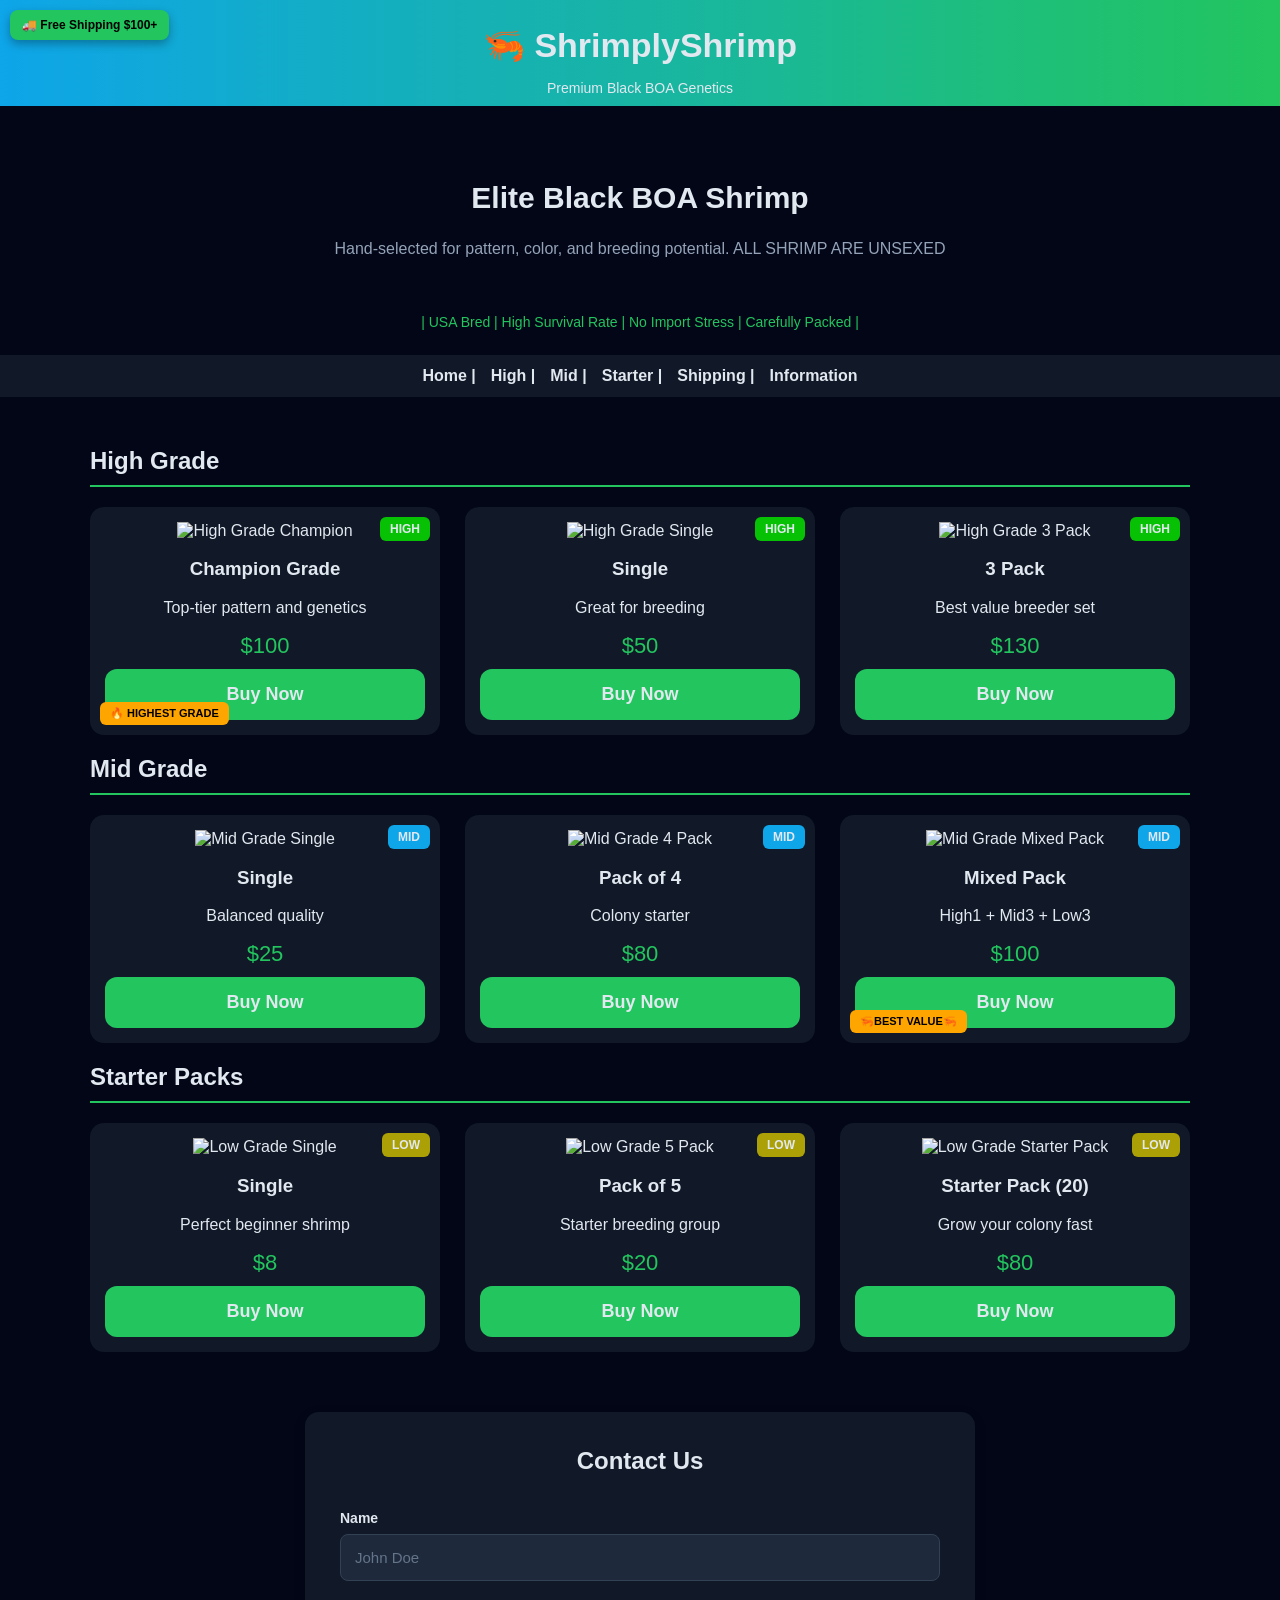
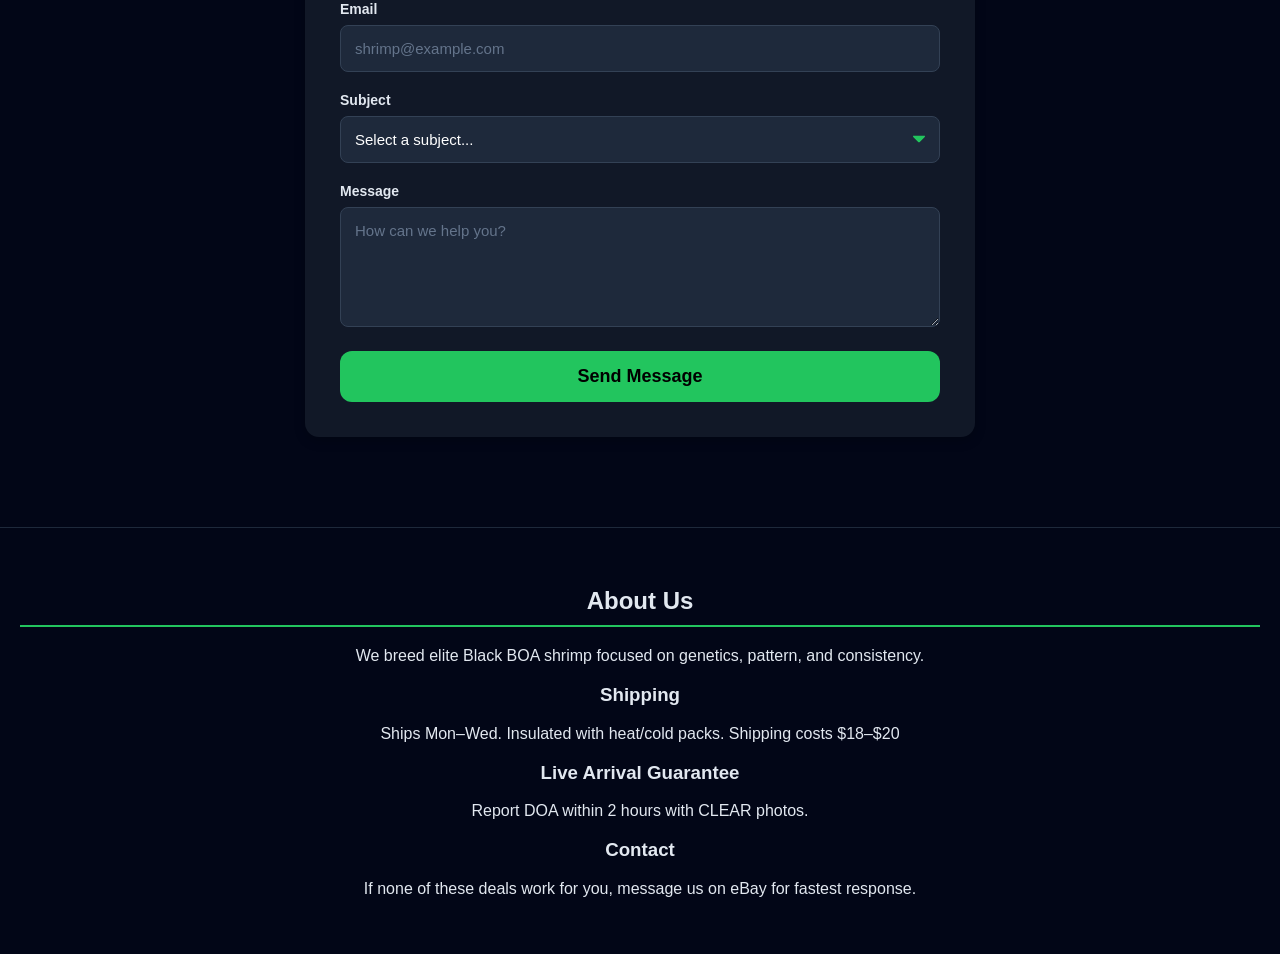
==== commit 1ac58273: "Add files via upload" ====
--- a/index.html
+++ b/index.html
@@ -31,11 +31,11 @@
         <section class="trust">| USA Bred | High Survival Rate | No Import Stress | Carefully Packed |</section>
 
         <nav>
-            <a href="/index.html" class="active">Home</a>
-            <a href="#high">High</a>
-            <a href="#mid">Mid</a>
-            <a href="#low">Starter</a>
-            <a href="/shipping.html">Shipping</a>
+            <a href="/index.html" class="active">Home |</a>
+            <a href="#high">High |</a>
+            <a href="#mid">Mid |</a>
+            <a href="#low">Starter |</a>
+            <a href="/shipping.html">Shipping |</a>
             <a href="/info.html">Information</a>
         </nav>
 
@@ -171,6 +171,51 @@
                         <div class="price">$80</div>
                         <a class="button" href="https://www.ebay.com" target="_blank">Buy Now</a>
                     </div>
+                </div>
+            </section>
+
+            <!-- ========================================== -->
+            <!-- CONTACT FORM SECTION                       -->
+            <!-- ========================================== -->
+            <section id="contact-us">
+                <div class="contact-form-container">
+                    <h2>Contact Us</h2>
+                    <form action="https://api.web3forms.com/submit" method="POST">
+                        
+                        <!-- Replace with your actual Web3Forms Access Key -->
+                        <input type="hidden" name="access_key" value="3f63b80b-c0d3-4d40-b2d3-af459a8b2c97">
+                        
+                        <!-- Honeypot Spam Protection -->
+                        <input type="checkbox" name="botcheck" class="hidden" style="display: none;">
+
+                        <div class="form-group">
+                            <label for="name">Name</label>
+                            <input type="text" id="name" name="name" placeholder="John Doe" required>
+                        </div>
+
+                        <div class="form-group">
+                            <label for="email">Email</label>
+                            <input type="email" id="email" name="email" placeholder="shrimp@example.com" required>
+                        </div>
+
+                        <div class="form-group">
+                            <label for="subject">Subject</label>
+                            <select id="subject" name="subject" required>
+                                <option value="" disabled selected>Select a subject...</option>
+                                <option value="Order Inquiry">Order Inquiry</option>
+                                <option value="DOA / Live Arrival Issue">DOA / Live Arrival Issue</option>
+                                <option value="General Question">General Question</option>
+                                <option value="Wholesale / Bulk">Wholesale / Bulk Pricing</option>
+                            </select>
+                        </div>
+
+                        <div class="form-group">
+                            <label for="message">Message</label>
+                            <textarea id="message" name="message" placeholder="How can we help you?" required></textarea>
+                        </div>
+
+                        <button type="submit" class="button">Send Message</button>
+                    </form>
                 </div>
             </section>
         </main>
@@ -187,4 +232,4 @@
         </footer>
         <script src="script.js"></script>
     </body>
-</html>
+</html>
--- a/styles.css
+++ b/styles.css
@@ -464,4 +464,94 @@
   text-transform: uppercase;
   letter-spacing: 1px;
   font-weight: 600;
-}+}
+
+/* ========================================================
+   CONTACT FORM SECTION
+   ======================================================== */
+
+.contact-form-container {
+  background: #111827;
+  padding: 35px;
+  border-radius: 14px;
+  max-width: 600px;
+  margin: 60px auto 20px auto; /* Adds space above the footer */
+  box-shadow: 0 4px 12px rgba(0,0,0,0.2);
+}
+
+.contact-form-container h2 {
+  text-align: center;
+  border-bottom: none;
+  margin-top: 0;
+  margin-bottom: 25px;
+}
+
+.form-group {
+  margin-bottom: 20px;
+  text-align: left;
+}
+
+.form-group label {
+  display: block;
+  margin-bottom: 8px;
+  color: #e2e8f0;
+  font-weight: bold;
+  font-size: 14px;
+}
+
+/* Styles for Inputs, Dropdowns, and Textareas */
+.form-group input,
+.form-group select,
+.form-group textarea {
+  width: 100%;
+  padding: 14px;
+  border: 1px solid #334155;
+  border-radius: 8px;
+  background: #1e293b;
+  color: #ffffff;
+  font-family: Arial, sans-serif;
+  font-size: 15px;
+  box-sizing: border-box; /* Prevents overflow */
+  transition: border-color 0.3s ease;
+}
+
+.form-group input::placeholder,
+.form-group textarea::placeholder {
+  color: #64748b;
+}
+
+.form-group select {
+  cursor: pointer;
+  appearance: none; /* Removes default OS styling for dropdowns */
+  background-image: url("data:image/svg+xml;charset=US-ASCII,%3Csvg%20xmlns%3D%22http%3A%2F%2Fwww.w3.org%2F2000%2Fsvg%22%20width%3D%22292.4%22%20height%3D%22292.4%22%3E%3Cpath%20fill%3D%22%2322c55e%22%20d%3D%22M287%2069.4a17.6%2017.6%200%200%200-13-5.4H18.4c-5%200-9.3%201.8-12.9%205.4A17.6%2017.6%200%200%200%200%2082.2c0%205%201.8%209.3%205.4%2012.9l128%20127.9c3.6%203.6%207.8%205.4%2012.8%205.4s9.2-1.8%2012.8-5.4L287%2095c3.5-3.5%205.4-7.8%205.4-12.8%200-5-1.9-9.2-5.5-12.8z%22%2F%3E%3C%2Fsvg%3E");
+  background-repeat: no-repeat;
+  background-position: right 14px top 50%;
+  background-size: 12px auto;
+}
+
+/* Dropdown option styling */
+.form-group select option {
+  background: #1e293b;
+  color: #ffffff;
+}
+
+.form-group input:focus,
+.form-group select:focus,
+.form-group textarea:focus {
+  outline: none;
+  border-color: #22c55e;
+}
+
+.form-group textarea {
+  resize: vertical;
+  min-height: 120px;
+}
+
+/* Ensures the button behaves correctly as a form submission */
+.contact-form-container .button {
+  border: none;
+  cursor: pointer;
+  font-family: Arial, sans-serif;
+  margin-top: 10px;
+}
+a:link{color:#e2e8f0}
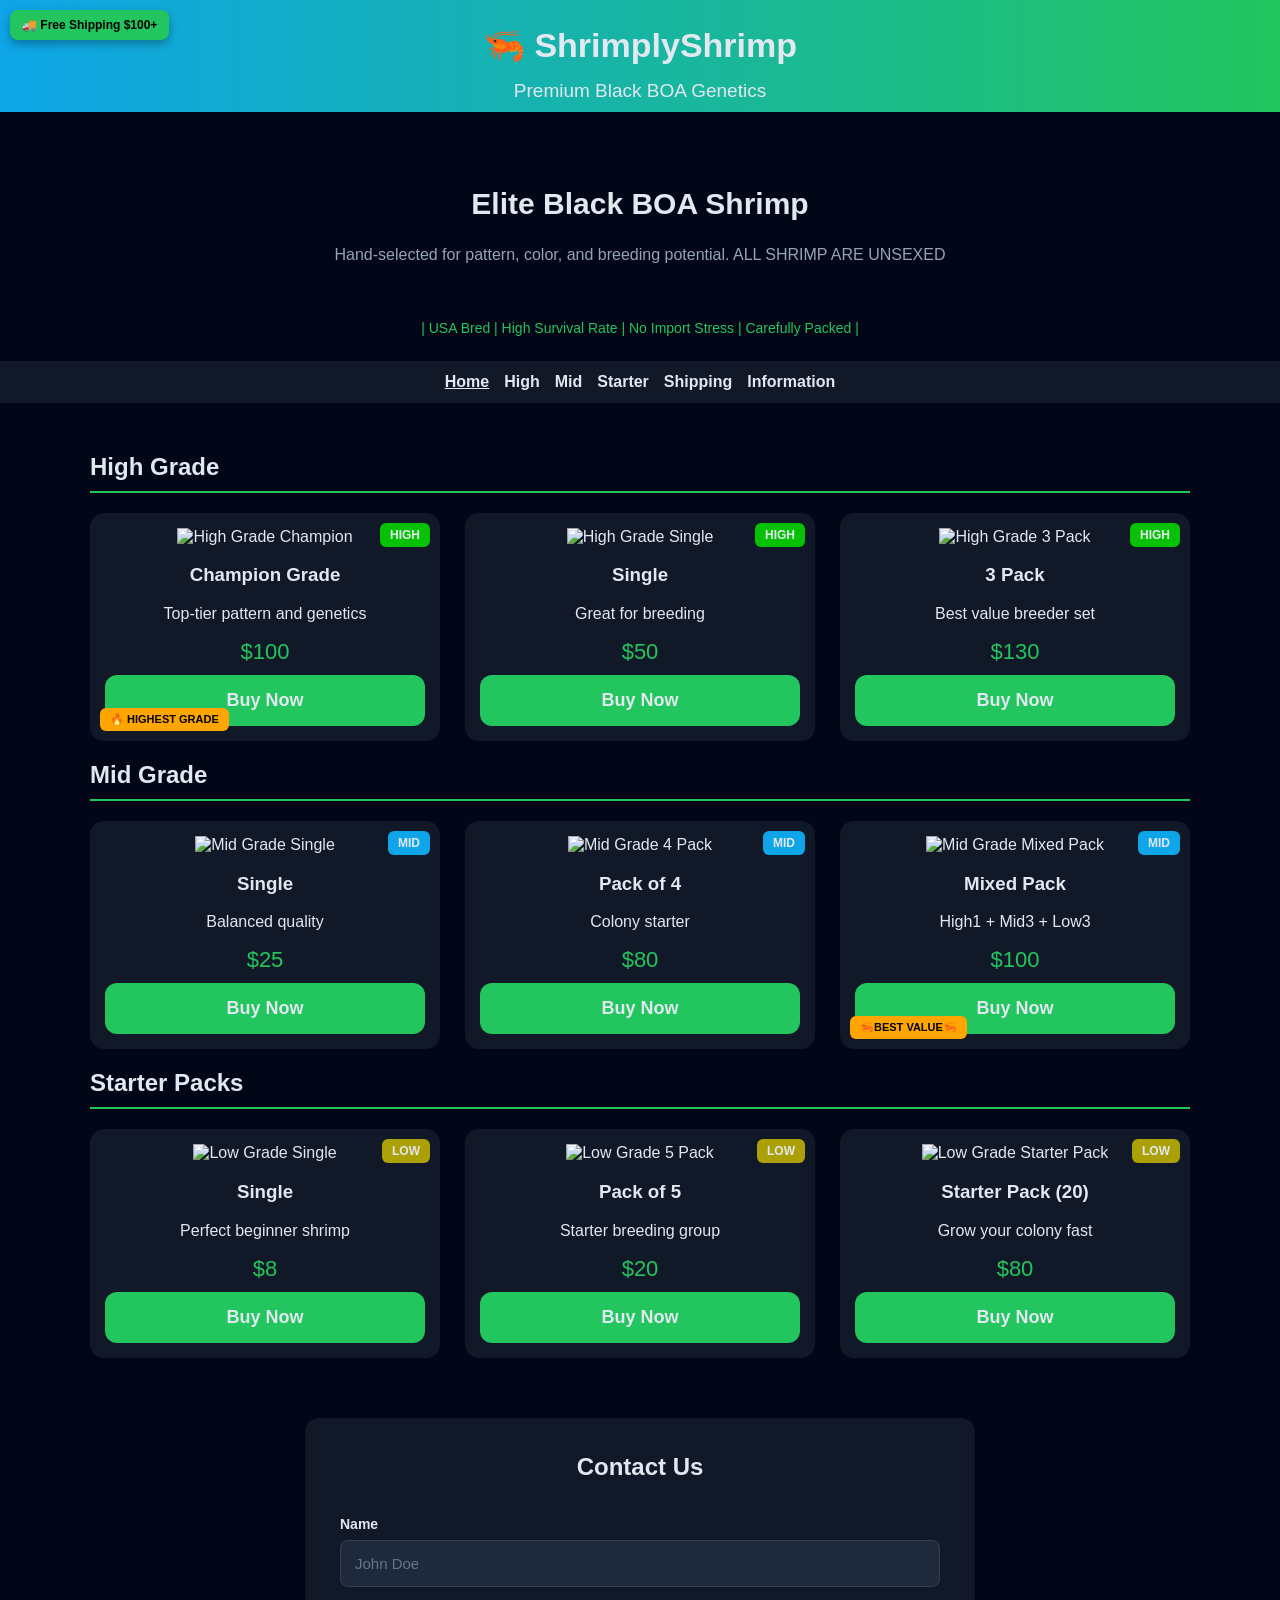
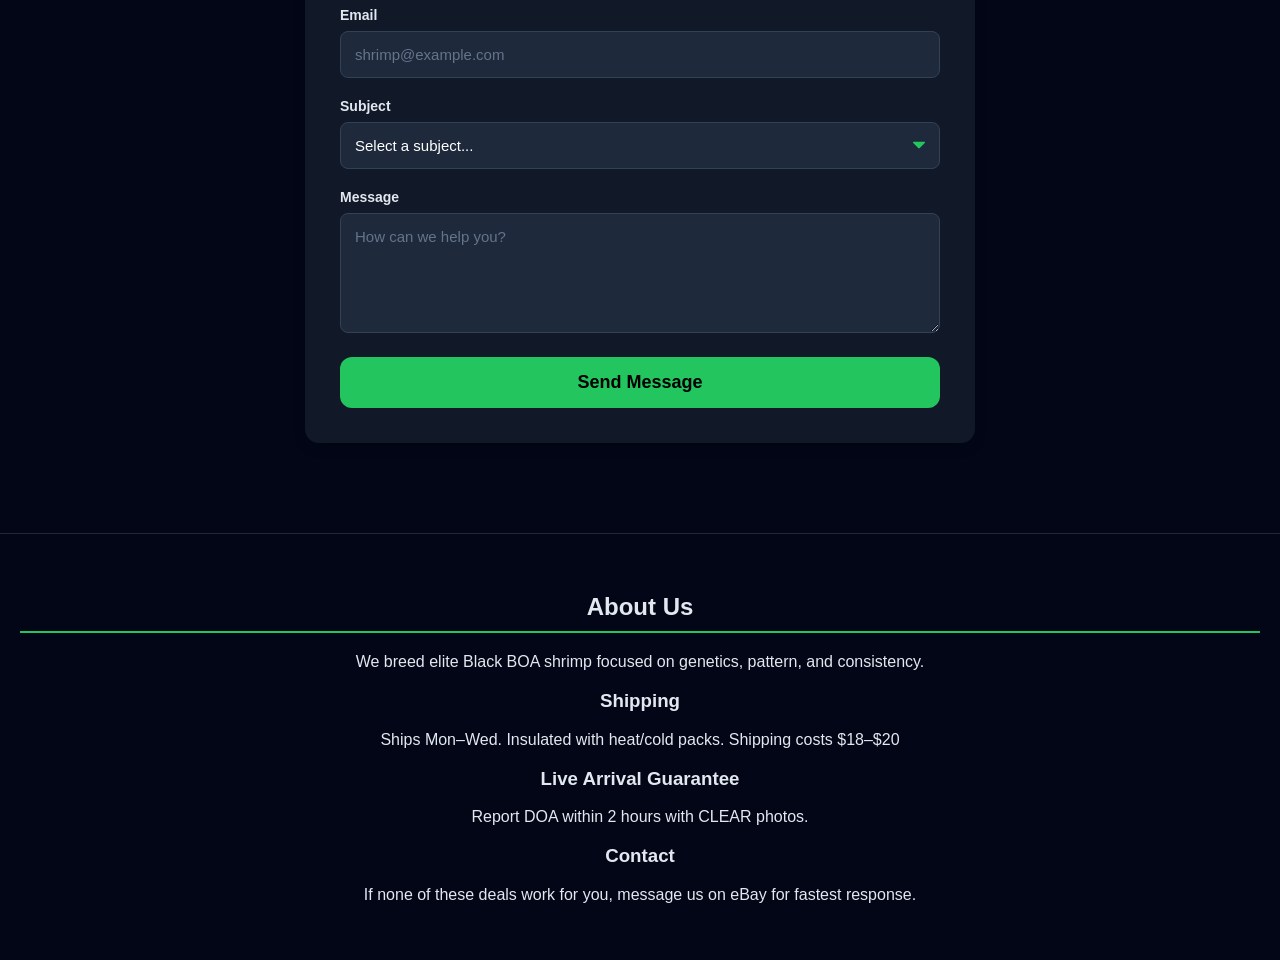
==== commit bcc2b60a: "Add files via upload" ====
--- a/index.html
+++ b/index.html
@@ -21,7 +21,7 @@
         <div class="free-ship">🚚 Free Shipping $100+</div>
 
         <header>🦐 ShrimplyShrimp</header>
-        <div class="subheader">Premium Black BOA Genetics</div>
+        <div class="subheader1">Premium Black BOA Genetics</div>
 
         <section class="hero">
             <h1>Elite Black BOA Shrimp</h1>
@@ -31,11 +31,11 @@
         <section class="trust">| USA Bred | High Survival Rate | No Import Stress | Carefully Packed |</section>
 
         <nav>
-            <a href="/index.html" class="active">Home |</a>
-            <a href="#high">High |</a>
-            <a href="#mid">Mid |</a>
-            <a href="#low">Starter |</a>
-            <a href="/shipping.html">Shipping |</a>
+            <u><a href="/index.html" class="active">Home </a></u>
+            <a href="#high">High </a>
+            <a href="#mid">Mid </a>
+            <a href="#low">Starter </a>
+            <a href="/shipping.html">Shipping </a>
             <a href="/info.html">Information</a>
         </nav>
 
@@ -217,6 +217,7 @@
                         <button type="submit" class="button">Send Message</button>
                     </form>
                 </div>
+                
             </section>
         </main>
 
--- a/styles.css
+++ b/styles.css
@@ -22,7 +22,14 @@
   margin-bottom: 10px;
   padding-bottom: 10px;
 }
-
+.subheader1 {
+  text-align: center;
+  font-size: 19px;
+  background: linear-gradient(90deg, #0ea5e9, #22c55e);
+  margin-top: -10px;
+  margin-bottom: 10px;
+  padding-bottom: 10px;
+}
 /* HERO */
 .hero {
   text-align: center;
@@ -314,7 +321,7 @@
 
 .offers-list li {
   padding: 12px 0;
-  border-bottom: 1px solid #1e293b;
+  border-bottom: 4.1px solid #1e293b;
   display: flex;
   align-items: center;
   gap: 12px;
@@ -554,4 +561,44 @@
   font-family: Arial, sans-serif;
   margin-top: 10px;
 }
+/* ========================================================
+   CALCULATOR SPECIFIC STYLES
+   ======================================================== */
+.calc-grid {
+  display: grid;
+  grid-template-columns: repeat(auto-fit, minmax(180px, 1fr));
+  gap: 15px;
+  margin-bottom: 25px;
+}
+
+.calc-grid .form-group {
+  margin-bottom: 0; 
+}
+
+.calc-results {
+  background: #1e293b;
+  padding: 25px;
+  border-radius: 12px;
+  margin-top: 25px;
+  border-left: 5px solid #0ea5e9;
+  box-shadow: 0 4px 15px rgba(0,0,0,0.3);
+  animation: fadeIn 0.4s ease-in-out;
+}
+
+.calc-results h3 {
+  margin-top: 0;
+  color: #22c55e;
+  border-bottom: 1px solid #334155;
+  padding-bottom: 10px;
+  margin-bottom: 15px;
+}
+
+.hidden {
+  display: none;
+}
+
+@keyframes fadeIn {
+  from { opacity: 0; transform: translateY(-10px); }
+  to { opacity: 1; transform: translateY(0); }
+}
 a:link{color:#e2e8f0}
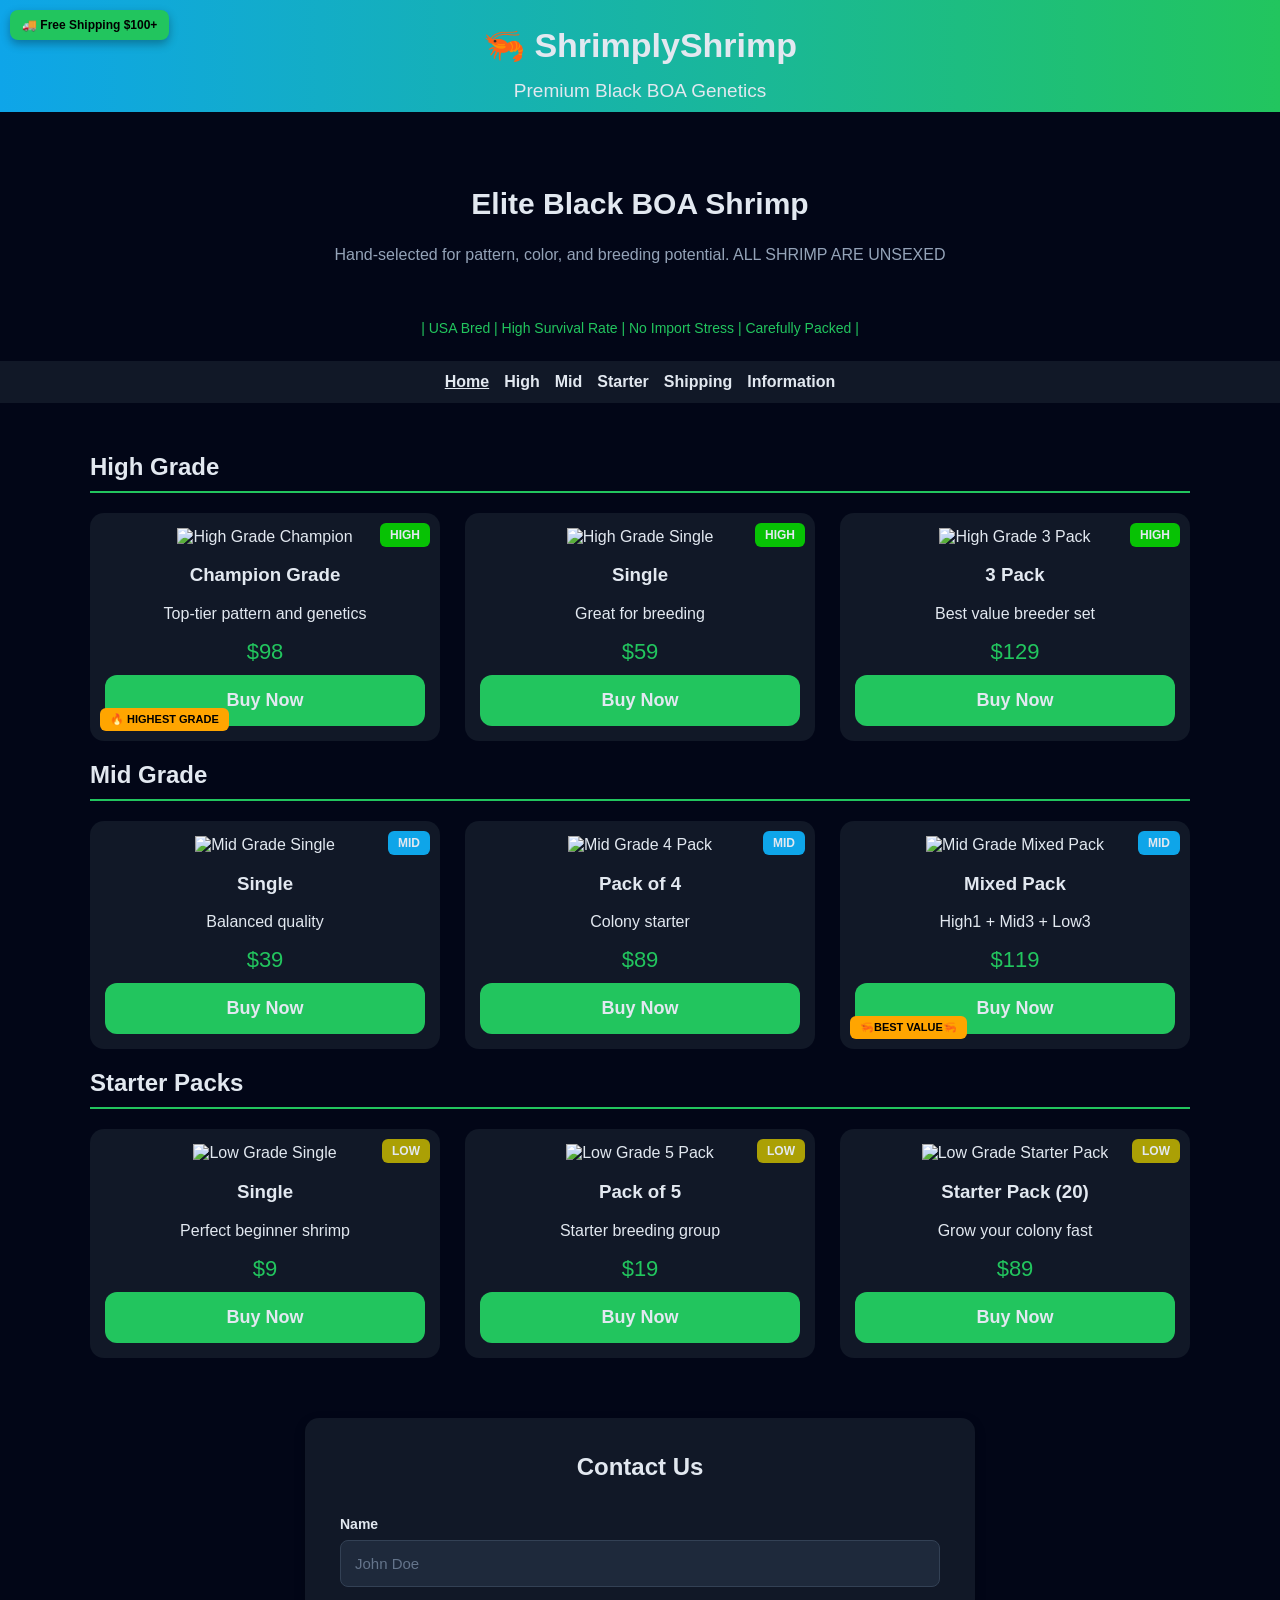
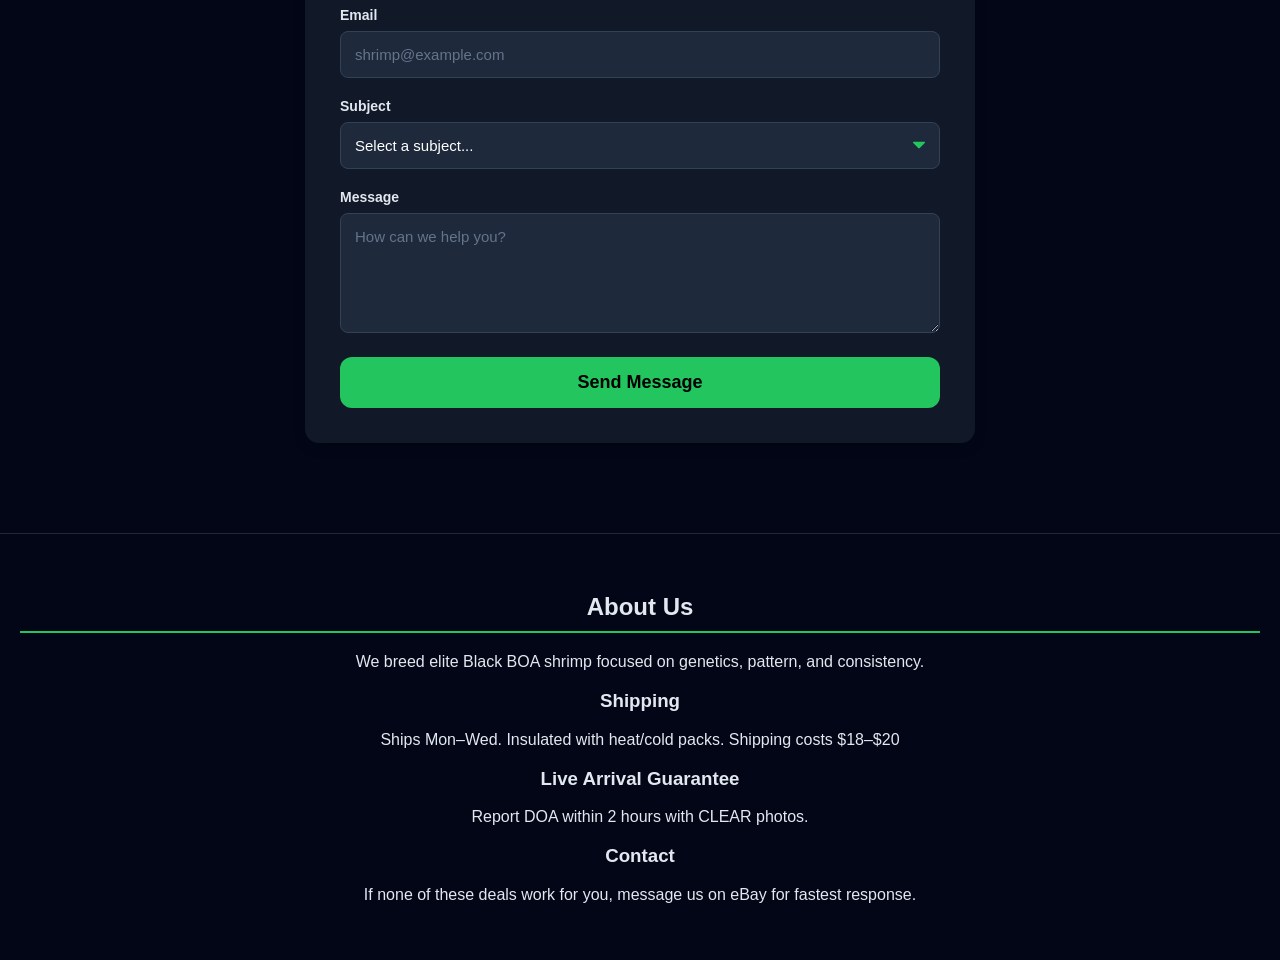
==== commit 387f7b89: "Add files via upload new prices" ====
--- a/index.html
+++ b/index.html
@@ -53,7 +53,7 @@
                         </div>
                         <h3>Champion Grade</h3>
                         <p>Top-tier pattern and genetics</p>
-                        <div class="price">$100</div>
+                        <div class="price">$98</div>
                         <a class="button" href="https://www.ebay.com" target="_blank">Buy Now</a>
                     </div>
 
@@ -66,7 +66,7 @@
                         </div>
                         <h3>Single</h3>
                         <p>Great for breeding</p>
-                        <div class="price">$50</div>
+                        <div class="price">$59</div>
                         <a class="button" href="https://www.ebay.com" target="_blank">Buy Now</a>
                     </div>
 
@@ -79,7 +79,7 @@
                         </div>
                         <h3>3 Pack</h3>
                         <p>Best value breeder set</p>
-                        <div class="price">$130</div>
+                        <div class="price">$129</div>
                         <a class="button" href="https://www.ebay.com" target="_blank">Buy Now</a>
                     </div>
                 </div>
@@ -97,7 +97,7 @@
                         </div>
                         <h3>Single</h3>
                         <p>Balanced quality</p>
-                        <div class="price">$25</div>
+                        <div class="price">$39</div>
                         <a class="button" href="https://www.ebay.com" target="_blank">Buy Now</a>
                     </div>
 
@@ -110,7 +110,7 @@
                         </div>
                         <h3>Pack of 4</h3>
                         <p>Colony starter</p>
-                        <div class="price">$80</div>
+                        <div class="price">$89</div>
                         <a class="button" href="https://www.ebay.com" target="_blank">Buy Now</a>
                     </div>
 
@@ -124,7 +124,7 @@
                         </div>
                         <h3>Mixed Pack</h3>
                         <p>High1 + Mid3 + Low3</p>
-                        <div class="price">$100</div>
+                        <div class="price">$119</div>
                         <a class="button" href="https://www.ebay.com" target="_blank">Buy Now</a>
                     </div>
                 </div>
@@ -142,7 +142,7 @@
                         </div>
                         <h3>Single</h3>
                         <p>Perfect beginner shrimp</p>
-                        <div class="price">$8</div>
+                        <div class="price">$9</div>
                         <a class="button" href="https://www.ebay.com" target="_blank">Buy Now</a>
                     </div>
 
@@ -155,7 +155,7 @@
                         </div>
                         <h3>Pack of 5</h3>
                         <p>Starter breeding group</p>
-                        <div class="price">$20</div>
+                        <div class="price">$19</div>
                         <a class="button" href="https://www.ebay.com" target="_blank">Buy Now</a>
                     </div>
 
@@ -168,7 +168,7 @@
                         </div>
                         <h3>Starter Pack (20)</h3>
                         <p>Grow your colony fast</p>
-                        <div class="price">$80</div>
+                        <div class="price">$89</div>
                         <a class="button" href="https://www.ebay.com" target="_blank">Buy Now</a>
                     </div>
                 </div>
--- a/styles.css
+++ b/styles.css
@@ -265,7 +265,7 @@
 
 .faq-question:hover, 
 .faq-question.active {
-  color: #a4a4a4;
+  color: #ffffff;
 }
 
 /* The plus/minus icon */
@@ -343,21 +343,26 @@
   grid-template-columns: repeat(auto-fit, minmax(130px, 1fr));
   gap: 15px;
   margin-top: 20px;
-}
-
+  align-items: start; /* Prevents neighboring cards from stretching when one opens */
+}
+
+/* Parameter Card Styling & Clickable Indicators */
 .param-card {
   background: #1e293b;
   padding: 20px;
   border-radius: 10px;
   text-align: center;
   border: 1px solid #334155;
-  transition: transform 0.3s;
+  transition: transform 0.3s, background 0.3s;
   color: #e2e8f0;
+  cursor: pointer;
+  position: relative;
 }
 
 .param-card:hover {
   transform: translateY(-4px);
   box-shadow: 0 6px 15px rgba(0,0,0,0.3);
+  background: #233147; /* Brightens background on hover */
 }
 
 .param-card strong {
@@ -367,6 +372,23 @@
   margin-bottom: 8px;
 }
 
+/* Adds "▼ click to expand" hint */
+.param-card::after {
+  content: "▼ click to expand";
+  display: block;
+  font-size: 10px;
+  color: #64748b;
+  margin-top: 12px;
+  text-transform: uppercase;
+  letter-spacing: 0.5px;
+  transition: color 0.3s ease;
+}
+
+/* Changes to "▲ close" when card is active */
+.param-card.active::after {
+  content: "▲ close";
+  color: #22c55e;
+}
 /* Centers the FAQ section without breaking your existing .faq-container constraints */
 .faq-wrapper {
   display: flex;
@@ -601,4 +623,69 @@
   from { opacity: 0; transform: translateY(-10px); }
   to { opacity: 1; transform: translateY(0); }
 }
-a:link{color:#e2e8f0}+a:link{color:#e2e8f0}
+
+
+/* Container & Question styling */
+.faq-item {
+    border-bottom: 1px solid #e0e0e0;
+    margin-bottom: 8px;
+}
+
+.faq-question {
+    width: 100%;
+    background: none;
+    border: none;
+    outline: none;
+    padding: 16px 0;
+    text-align: left;
+    font-size: 1.05rem;
+    font-weight: 600;
+    cursor: pointer;
+    display: flex;
+    justify-content: space-between;
+    align-items: center;
+}
+
+/* Icon rotation on click */
+.faq-question .icon {
+    font-size: 1.4rem;
+    line-height: 1;
+    transition: transform 0.25s ease;
+}
+
+.faq-item.active .faq-question .icon {
+    transform: rotate(45deg);
+}
+
+/* Hidden by default with smooth height transition */
+.faq-answer {
+    max-height: 0;
+    overflow: hidden;
+    transition: max-height 0.3s ease;
+}
+
+.faq-answer p {
+    margin: 0;
+    padding: 0 0 16px 0;
+    line-height: 1.6;
+    color: #fafcff;
+}
+
+/* Parameter Card Text Animations */
+.param-desc {
+  max-height: 0;
+  overflow: hidden;
+  transition: max-height 0.3s ease, margin-top 0.3s ease;
+  font-size: 13px;
+  color: #94a3b8;
+  line-height: 1.4;
+  margin-top: 0;
+  font-weight: normal;
+}
+
+.param-desc strong {
+  display: inline;
+  color: #e2e8f0;
+  font-size: 13px;
+}
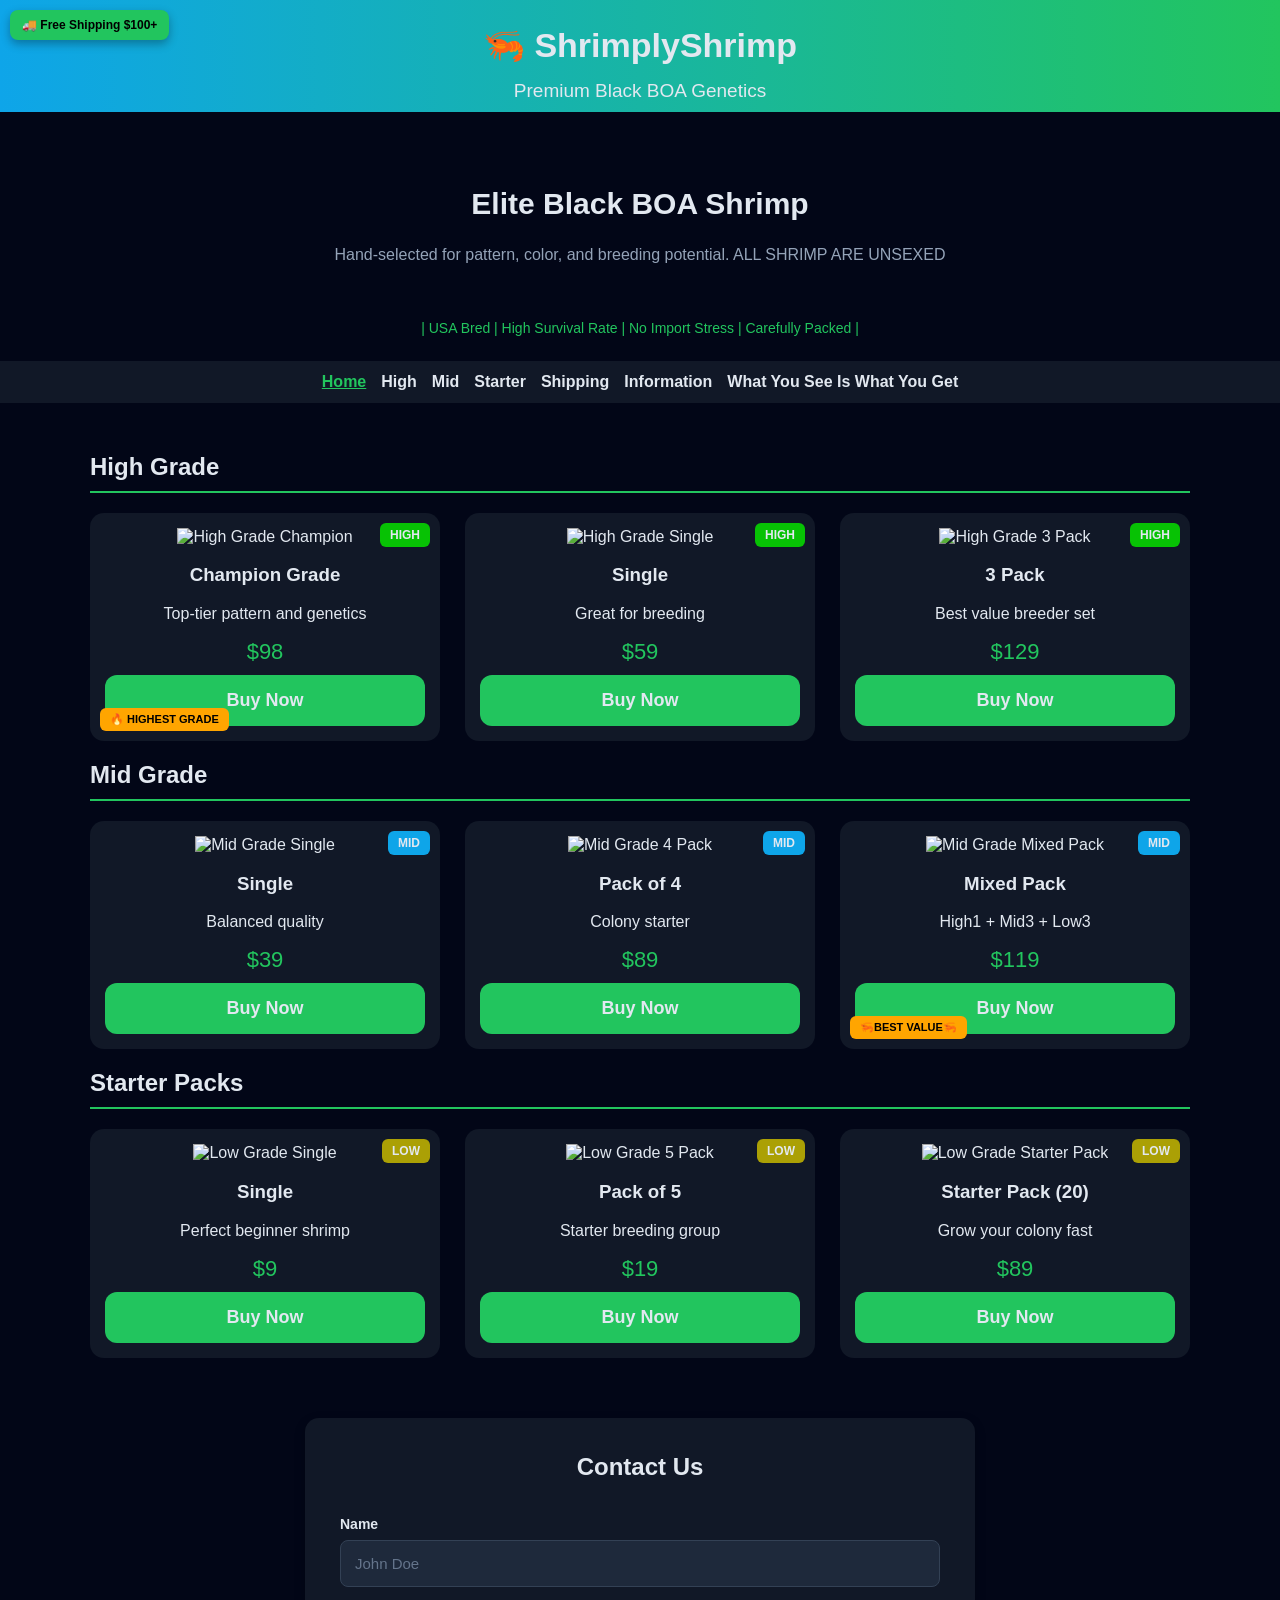
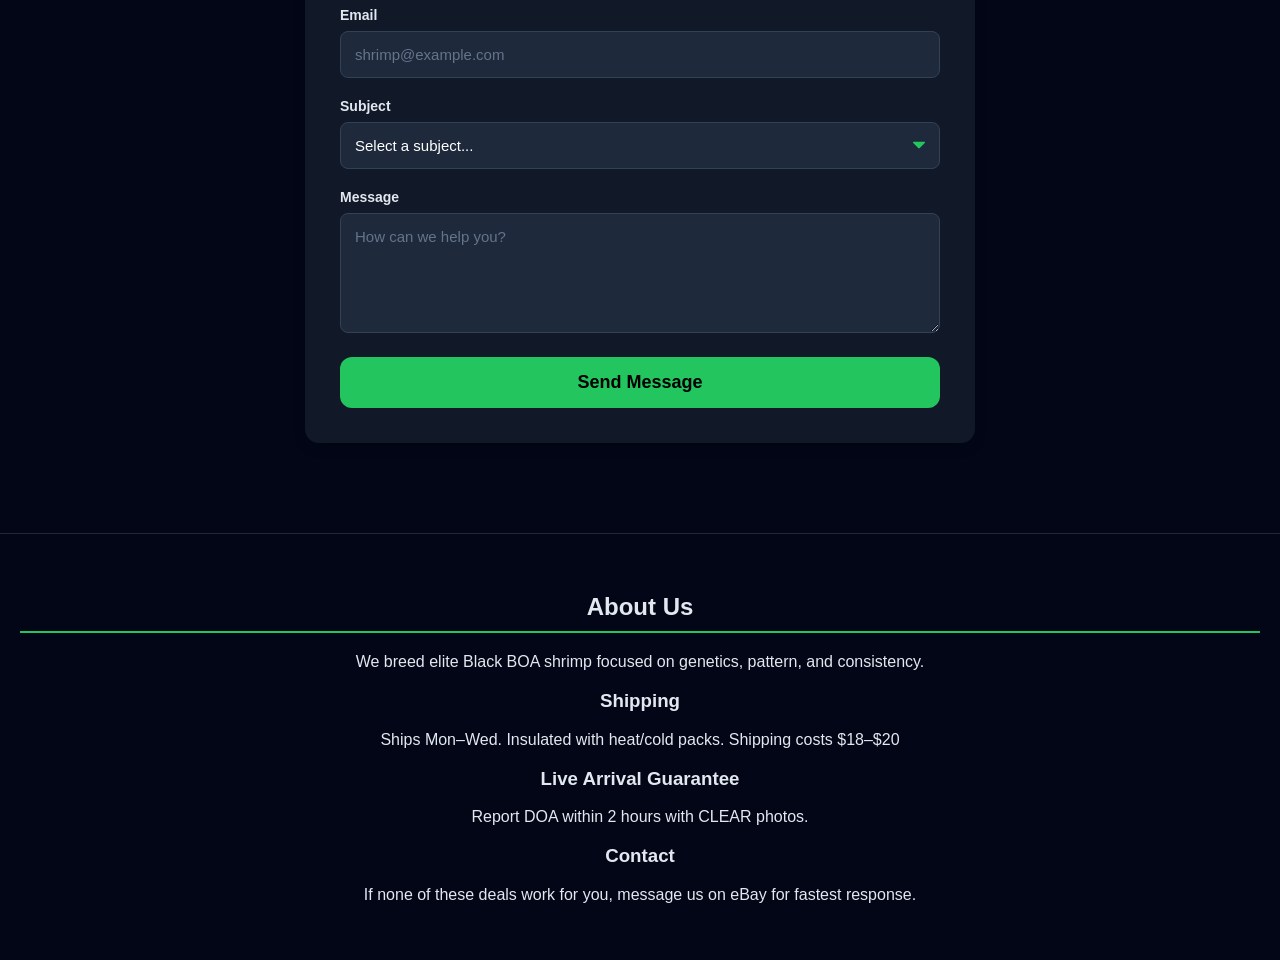
==== commit b08f8f1a: "Add files via upload" ====
--- a/index.html
+++ b/index.html
@@ -31,20 +31,23 @@
         <section class="trust">| USA Bred | High Survival Rate | No Import Stress | Carefully Packed |</section>
 
         <nav>
-            <u><a href="/index.html" class="active">Home </a></u>
+            <a href="/index.html" class="active">Home </a>
             <a href="#high">High </a>
             <a href="#mid">Mid </a>
             <a href="#low">Starter </a>
             <a href="/shipping.html">Shipping </a>
             <a href="/info.html">Information</a>
+            <a href="WYSIWYG.html" >What You See Is What You Get </a>
         </nav>
-
+    
+                    
+          
         <main class="container">
             <section>
                 <h2 id="high">High Grade</h2>
                 <div class="products">
-                    <div class="card">
-                        <div class="grade1">HIGH</div>
+                    <div class="card ">
+                         <div class="grade1">HIGH</div>
                         <div class="badge">🔥 HIGHEST GRADE</div>
                         <div class="img-container">
                             <img
@@ -54,8 +57,9 @@
                         <h3>Champion Grade</h3>
                         <p>Top-tier pattern and genetics</p>
                         <div class="price">$98</div>
-                        <a class="button" href="https://www.ebay.com" target="_blank">Buy Now</a>
-                    </div>
+                        <a class="button"  href="https://www.ebay.com" target="_blank">Buy Now</a>
+                    </div>
+          
 
                     <div class="card">
                         <div class="grade1">HIGH</div>
--- a/styles.css
+++ b/styles.css
@@ -30,6 +30,7 @@
   margin-bottom: 10px;
   padding-bottom: 10px;
 }
+
 /* HERO */
 .hero {
   text-align: center;
@@ -67,6 +68,12 @@
   color: white;
   text-decoration: none;
   font-weight: bold;
+}
+
+/* Updated Nav Active State */
+nav a.active {
+  text-decoration: underline;
+  color: #22c55e;
 }
 
 /* CONTAINER */
@@ -138,7 +145,8 @@
   transition: 0.4s;
 }
 
-.img-container:hover img {
+/* Prevent scale hover on carousel to avoid layout breaks */
+.img-container:not(.carousel):hover img {
   transform: scale(1.15);
 }
 
@@ -199,9 +207,9 @@
   font-size: 14px;
 }
 
-/* SHIPPING BANNER */
+/* SHIPPING BANNER - Adjusted to avoid header overlap */
 .free-ship {
-  position: fixed;
+  position: absolute;
   top: 10px;
   left: 10px;
   z-index: 100;
@@ -230,6 +238,9 @@
   .card { flex: 1 1 100%; } /* Cards take full width on small phones */
 }
 
+/* ========================================================
+   FAQ SECTION
+   ======================================================== */
 .faq-container {
   background-color: #151a2d;
   border-radius: 8px;
@@ -293,8 +304,16 @@
   line-height: 1.6;
 }
 
+/* Centers the FAQ section */
+.faq-wrapper {
+  display: flex;
+  justify-content: center;
+  margin-top: 40px;
+  width: 100%;
+}
+
 /* ========================================================
-   NEW ADDITIONS FOR INFO.HTML
+   INFO & SHIPPING PAGES
    ======================================================== */
 
 /* General content blocks to match main page cards */
@@ -389,72 +408,85 @@
   content: "▲ close";
   color: #22c55e;
 }
-/* Centers the FAQ section without breaking your existing .faq-container constraints */
-.faq-wrapper {
+
+/* Parameter Card Text Animations */
+.param-desc {
+  max-height: 0;
+  overflow: hidden;
+  transition: max-height 0.3s ease, margin-top 0.3s ease;
+  font-size: 13px;
+  color: #94a3b8;
+  line-height: 1.4;
+  margin-top: 0;
+  font-weight: normal;
+}
+
+.param-desc strong {
+  display: inline;
+  color: #e2e8f0;
+  font-size: 13px;
+}
+
+/* Shipping page list styling */
+.step-list {
+  counter-reset: step-counter;
+  list-style: none;
+  padding-left: 0;
+}
+
+.step-list li {
+  position: relative;
+  padding-left: 3.5rem;
+  margin-bottom: 1.5rem;
+  color: #e2e8f0;
+}
+
+.step-list li::before {
+  counter-increment: step-counter;
+  content: counter(step-counter);
+  position: absolute;
+  left: 0;
+  top: -4px;
+  width: 2.2rem;
+  height: 2.2rem;
+  background-color: #020617; /* matches body bg */
+  color: #22c55e; /* matches accent green */
+  font-weight: bold;
+  border-radius: 50%;
   display: flex;
+  align-items: center;
   justify-content: center;
-  margin-top: 40px;
-  width: 100%;
-}
-/* shipping*/
-.step-list {
-      counter-reset: step-counter;
-      list-style: none;
-      padding-left: 0;
-    }
-
-    .step-list li {
-      position: relative;
-      padding-left: 3.5rem;
-      margin-bottom: 1.5rem;
-      color: #e2e8f0;
-    }
-
-    .step-list li::before {
-      counter-increment: step-counter;
-      content: counter(step-counter);
-      position: absolute;
-      left: 0;
-      top: -4px;
-      width: 2.2rem;
-      height: 2.2rem;
-      background-color: #020617; /* matches body bg */
-      color: #22c55e; /* matches accent green */
-      font-weight: bold;
-      border-radius: 50%;
-      display: flex;
-      align-items: center;
-      justify-content: center;
-      border: 2px solid #22c55e;
-    }
-
-    .alert-box {
-      background-color: #1e293b;
-      border-left: 4px solid #facc15; /* yellow alert */
-      padding: 1.2rem;
-      margin: 1.5rem 0;
-      border-radius: 0 8px 8px 0;
-      color: #e2e8f0;
-      box-shadow: 0 4px 10px rgba(0,0,0,0.2);
-    }
-
-    .alert-box strong {
-      color: #facc15;
-    }
-
-    .grid-2 {
-      display: grid;
-      grid-template-columns: 1fr;
-      gap: 1.5rem;
-    }
-
-    @media (min-width: 600px) {
-      .grid-2 {
-        grid-template-columns: 1fr 1fr;
-      }
-    }
+  border: 2px solid #22c55e;
+}
+
+.alert-box {
+  background-color: #1e293b;
+  border-left: 4px solid #facc15; /* yellow alert */
+  padding: 1.2rem;
+  margin: 1.5rem 0;
+  border-radius: 0 8px 8px 0;
+  color: #e2e8f0;
+  box-shadow: 0 4px 10px rgba(0,0,0,0.2);
+}
+
+.alert-box strong {
+  color: #facc15;
+}
+
+.grid-2 {
+  display: grid;
+  grid-template-columns: 1fr;
+  gap: 1.5rem;
+}
+
+@media (min-width: 600px) {
+  .grid-2 {
+    grid-template-columns: 1fr 1fr;
+  }
+}
+
 /* ========================================================
-   NEW ADDITIONS FOR PRICING SECTION
+   PRICING SECTION
    ======================================================== */
 
 .pricing-card {
@@ -583,6 +615,7 @@
   font-family: Arial, sans-serif;
   margin-top: 10px;
 }
+
 /* ========================================================
    CALCULATOR SPECIFIC STYLES
    ======================================================== */
@@ -625,67 +658,54 @@
 }
 a:link{color:#e2e8f0}
 
-
-/* Container & Question styling */
-.faq-item {
-    border-bottom: 1px solid #e0e0e0;
-    margin-bottom: 8px;
-}
-
-.faq-question {
-    width: 100%;
-    background: none;
-    border: none;
-    outline: none;
-    padding: 16px 0;
-    text-align: left;
-    font-size: 1.05rem;
-    font-weight: 600;
-    cursor: pointer;
-    display: flex;
-    justify-content: space-between;
-    align-items: center;
-}
-
-/* Icon rotation on click */
-.faq-question .icon {
-    font-size: 1.4rem;
-    line-height: 1;
-    transition: transform 0.25s ease;
-}
-
-.faq-item.active .faq-question .icon {
-    transform: rotate(45deg);
-}
-
-/* Hidden by default with smooth height transition */
-.faq-answer {
-    max-height: 0;
-    overflow: hidden;
-    transition: max-height 0.3s ease;
-}
-
-.faq-answer p {
-    margin: 0;
-    padding: 0 0 16px 0;
-    line-height: 1.6;
-    color: #fafcff;
-}
-
-/* Parameter Card Text Animations */
-.param-desc {
-  max-height: 0;
-  overflow: hidden;
-  transition: max-height 0.3s ease, margin-top 0.3s ease;
-  font-size: 13px;
-  color: #94a3b8;
-  line-height: 1.4;
-  margin-top: 0;
-  font-weight: normal;
-}
-
-.param-desc strong {
-  display: inline;
-  color: #e2e8f0;
-  font-size: 13px;
-}+/* ========================================================
+   CAROUSEL SPECIFIC STYLES
+   ======================================================== */
+.carousel {
+  position: relative;
+  display: flex;
+  align-items: center;
+}
+
+.carousel-track {
+  display: flex;
+  transition: transform 0.4s ease-in-out;
+  width: 100%;
+  height: 180px; 
+}
+
+.carousel-track img {
+  min-width: 100%; 
+  height: 100%;
+  object-fit: cover;
+}
+
+/* Overlaid Navigation Arrows */
+.carousel-btn {
+  position: absolute;
+  top: 50%;
+  transform: translateY(-50%);
+  background-color: rgba(0, 0, 0, 0.4); 
+  color: #ffffff;
+  border: none;
+  padding: 8px 12px;
+  cursor: pointer;
+  z-index: 10;
+  font-size: 16px;
+  border-radius: 6px;
+  transition: background-color 0.3s ease;
+}
+
+.carousel-btn:hover {
+  background-color: rgba(0, 0, 0, 0.8); 
+}
+
+.carousel-btn.prev {
+  left: 5px;
+}
+
+.carousel-btn.next {
+  right: 5px;
+}
+
+.card.sold::before { content: "SOLD OUT"; position: absolute; top: 10px; left: 10px; /* Adjust to right: 10px; if you want it where the HIGH badge was */ z-index: 10; background: red; color: white; padding: 5px 12px; font-size: 11px; font-weight: bold; border-radius: 20px; width: max-content; box-shadow: 0 2px 5px rgba(0,0,0,0.3); } /* 2. Hides the HIGH/MID/LOW grades, extra badges, and any duplicate manual sold-out divs */ .card.sold .grade, .card.sold .grade1, .card.sold .grade2, .card.sold .badge, .card.sold .sold-out { display: none !important; } /* 3. Greys out the button and prevents clicking */ .card.sold .button { background: #475569 !important; color: #94a3b8 !important; pointer-events: none; font-size: 0; } /* 4. Replaces the button text with "Out of Stock" */ .card.sold .button::after { content: "Out of Stock"; font-size: 18px; }
